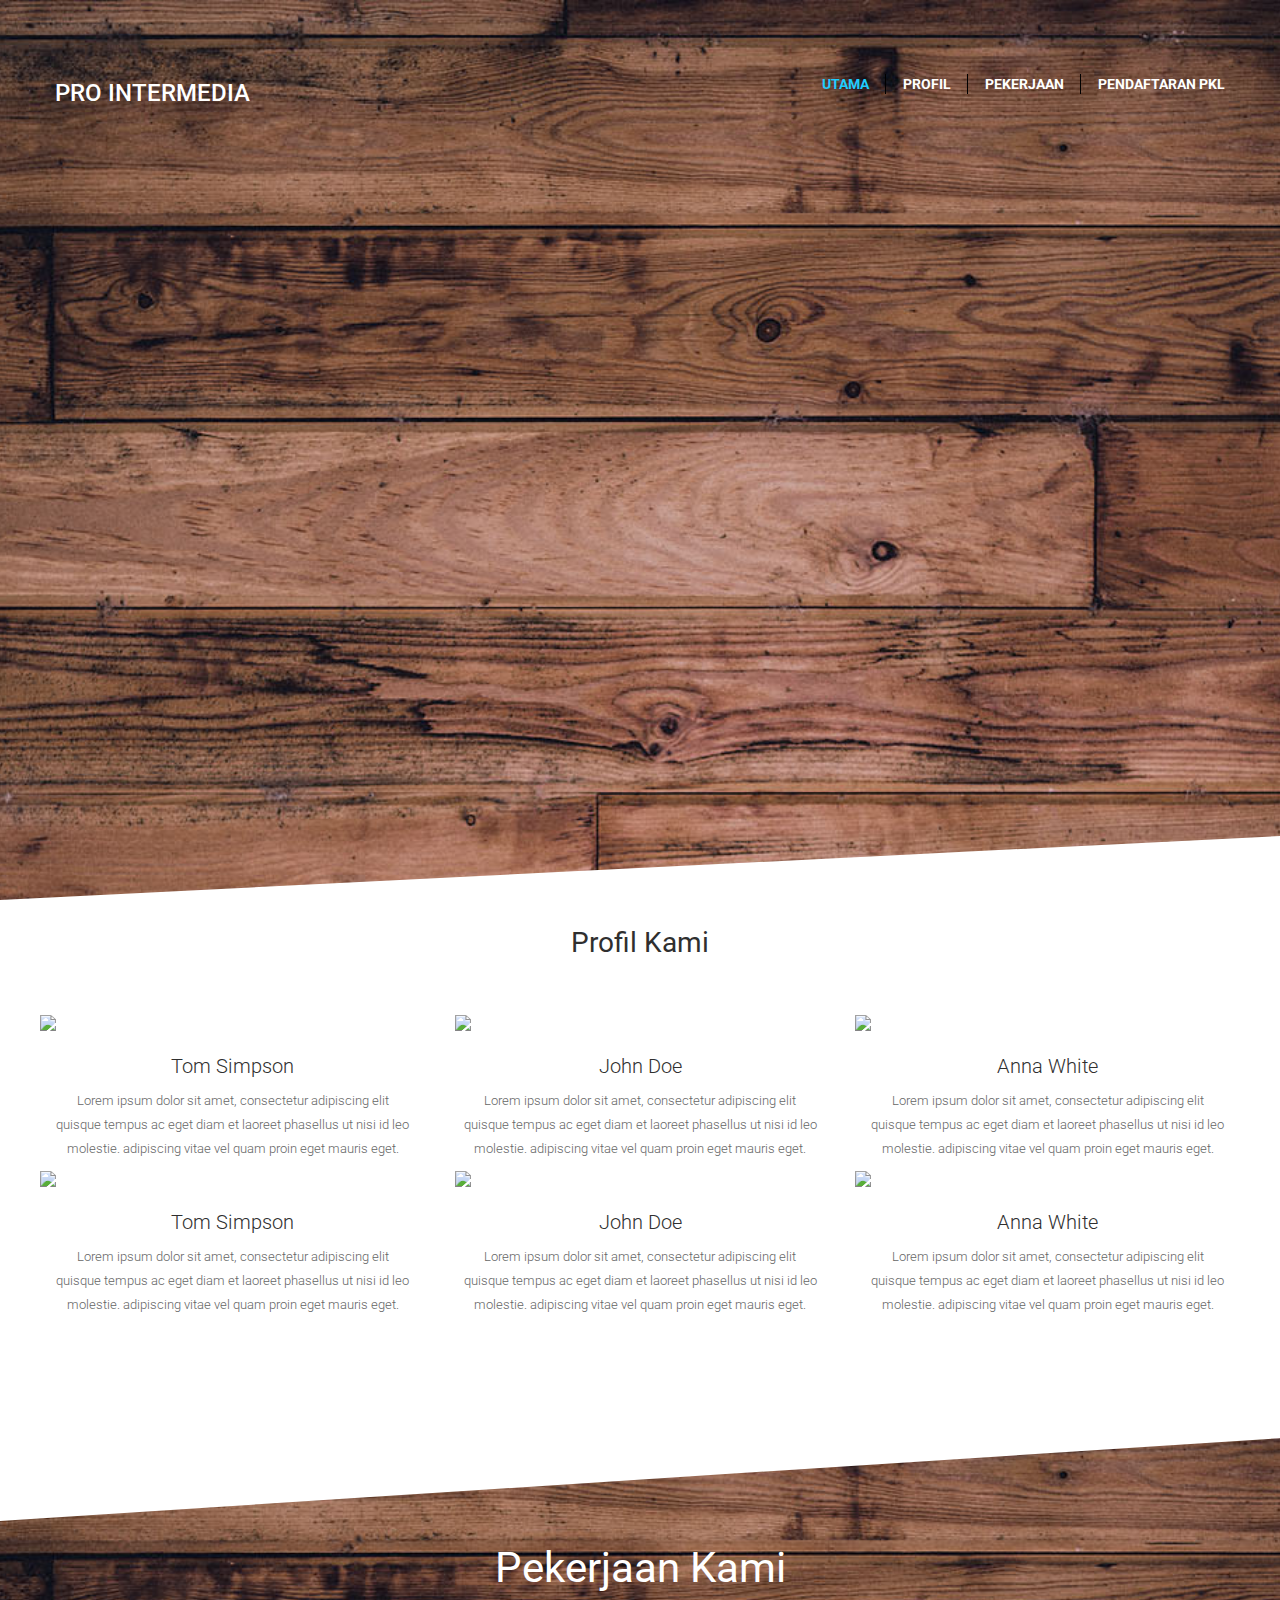
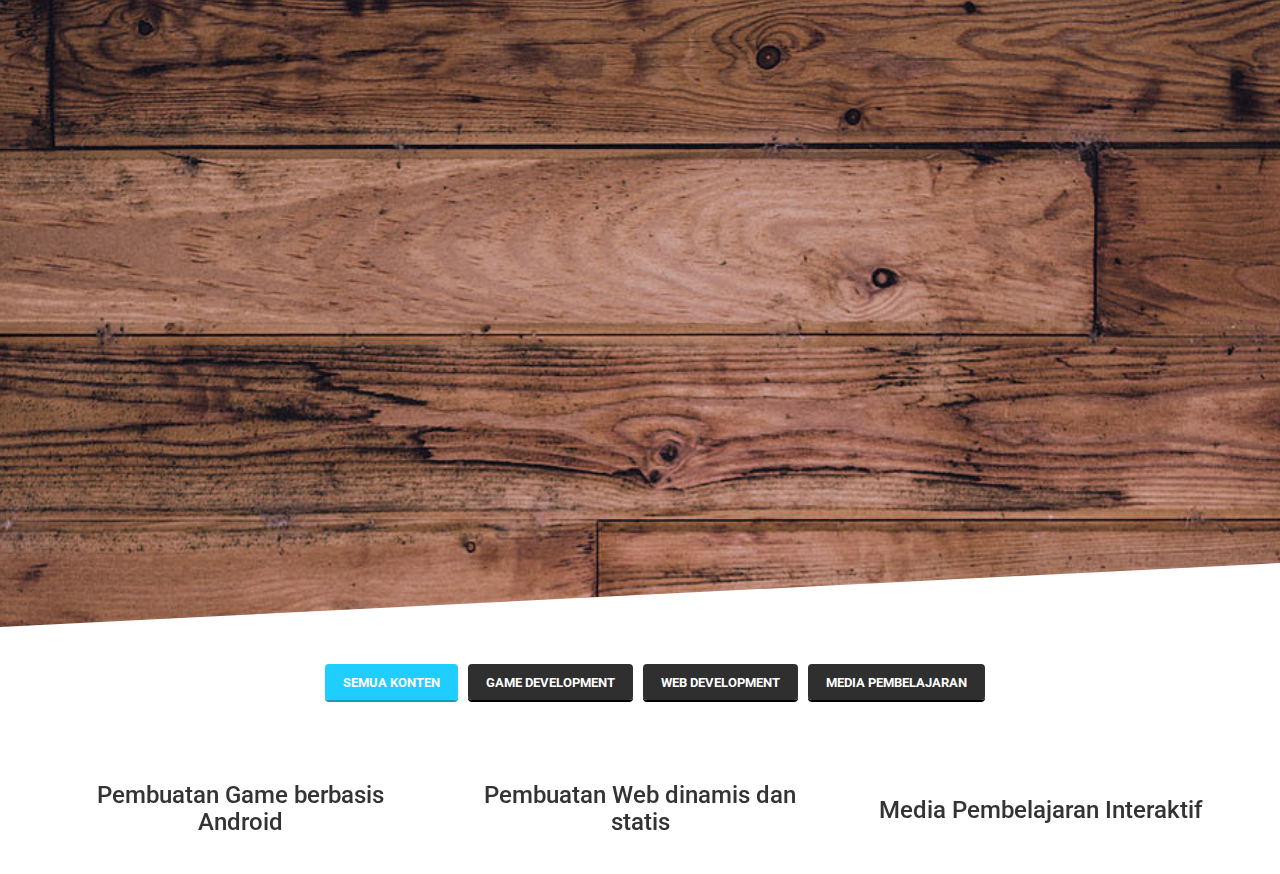
==== index.html @ 3a0e228e "versi1" ====
<html lang="en">
  <head>
		<title>Intermedia</title>
		<meta charset="utf-8" />
		
		<link rel="stylesheet" type="text/css" href="user-layout/css/bootstrap.css">
		<link rel="stylesheet" type="text/css" href="user-layout/css/font-awesome.css">
		<link rel='stylesheet' id='camera-css'  href='user-layout/css/camera.css' type='text/css' media='all'>

		<link rel="stylesheet" type="text/css" href="user-layout/css/slicknav.css">
		<link rel="stylesheet" href="user-layout/css/prettyPhoto.css" type="text/css" media="screen" title="prettyPhoto main stylesheet" charset="utf-8" />
		<link rel="stylesheet" type="text/css" href="user-layout/css/style.css">
		
		
		<script type="text/javascript" src="user-layout/js/jquery-1.8.3.min.js"></script>

		<link href='http://fonts.googleapis.com/css?family=Roboto:400,300,700|Open+Sans:700' rel='stylesheet' type='text/css'>
		<script type="text/javascript" src="user-layout/js/jquery.mobile.customized.min.js"></script>
		<script type="text/javascript" src="user-layout/js/jquery.easing.1.3.js"></script> 
		<script type="text/javascript" src="user-layout/js/camera.min.js"></script>
		<script type="text/javascript" src="user-layout/js/myscript.js"></script>
		<script src="user-layout/js/sorting.js" type="text/javascript"></script>
		<script src="user-layout/js/jquery.isotope.js" type="text/javascript"></script>
		<!--script type="text/javascript" src="js/jquery.nav.js"></script-->
		
	</head>
	<body>
    
    <!--home start-->
    
    <div id="home">
    	<div class="headerLine">
	<div id="menuF" class="default">
		<div class="container">
			<div class="row">
				<div class="logo col-md-4">
					<div>
						<h3>Pro Intermedia</h3>
					</div>
				</div>
				<div class="col-md-8">
					<div class="navmenu"style="text-align: center;">
						<ul id="menu">
							<li class="active" ><a href="#home">Utama</a></li>
							<li><a href="#profil">Profil</a></li>
							<li><a href="#work">Pekerjaan</a></li>
                            <li class="last"><a href="#home">Pendaftaran PKL</a></li>
							<!--li><a href="#features">Features</a></li-->
						</ul>
					</div>
				</div>
			</div>
		</div>
	</div>
	</div>
        
    <div id="profil">    
    <div class="container">
			<div class="row">
				<div class="col-md-12 wwa">
					<span name="about" ></span>
					<h3>Profil Kami</h3>
				</div>
			</div>
		</div>
		<div class="container">
			<div class="row team">
				<div class="col-md-4 b1">
						<img class="img-responsive" src="images/picTeam/picT1.png">
						<h4>Tom Simpson</h4>						
						<p>Lorem ipsum dolor sit amet, consectetur adipiscing elit <br/>quisque tempus ac eget diam et laoreet phasellus ut nisi id leo molestie. adipiscing vitae vel quam proin eget mauris eget.</p>
				</div>
			
			
				<div class="col-md-4">
						<img class="img-responsive" src="images/picTeam/picT2.png">
						<h4>John Doe</h4>						
						<p>Lorem ipsum dolor sit amet, consectetur adipiscing elit<br/> quisque tempus ac eget diam et laoreet phasellus ut nisi id leo molestie. adipiscing vitae vel quam proin eget mauris eget.</p>
				</div>
		
			
				<div class="col-md-4 b3">
						<img class="img-responsive" src="images/picTeam/picT3.png">
						<h4>Anna White</h4>
						<p>Lorem ipsum dolor sit amet, consectetur adipiscing elit<br/> quisque tempus ac eget diam et laoreet phasellus ut nisi id leo molestie. adipiscing vitae vel quam proin eget mauris eget.</p>
				</div><div class="col-md-4 b1">
						<img class="img-responsive" src="images/picTeam/picT1.png">
						<h4>Tom Simpson</h4>						
						<p>Lorem ipsum dolor sit amet, consectetur adipiscing elit <br/>quisque tempus ac eget diam et laoreet phasellus ut nisi id leo molestie. adipiscing vitae vel quam proin eget mauris eget.</p>
				</div>
			
			
				<div class="col-md-4">
						<img class="img-responsive" src="images/picTeam/picT2.png">
						<h4>John Doe</h4>						
						<p>Lorem ipsum dolor sit amet, consectetur adipiscing elit<br/> quisque tempus ac eget diam et laoreet phasellus ut nisi id leo molestie. adipiscing vitae vel quam proin eget mauris eget.</p>
				</div>
		
			
				<div class="col-md-4 b3">
						<img class="img-responsive" src="images/picTeam/picT3.png">
						<h4>Anna White</h4>
						<p>Lorem ipsum dolor sit amet, consectetur adipiscing elit<br/> quisque tempus ac eget diam et laoreet phasellus ut nisi id leo molestie. adipiscing vitae vel quam proin eget mauris eget.</p>
				</div>
			</div>
		</div>   
        </div>
        
    <!--project start-->    
    <div id="work">    	
		<div class="line3">
			<div class="container">
				<div id="project1" ></div>
				<div class="row Ama">
					<div class="col-md-12">
					<span name="projects" id="projectss"></span>
					<h3>Pekerjaan Kami</h3>
					</div>
				</div>
			</div>
		</div>          
    
    
       <div class="container">
		
		<div class="row">
			<!-- filter_block -->
				<div id="options" class="col-md-12" style="text-align: center;">	
					<ul id="filter" class="option-set" data-option-key="filter">
						<li><a class="selected" href="#filter" data-option-value="*" class="current">Semua Konten</a></li>
						<li><a href="#filter" data-option-value=".game">Game Development</a></li>
						<li><a href="#filter" data-option-value=".web">Web Development</a></li>
						<li><a href="#filter" data-option-value=".media">Media Pembelajaran</a></li>
					</ul>
				</div><!-- //filter_block -->
			<div class="portfolio_block columns3   pretty" data-animated="fadeIn">	
                
                <!--game development-->
					<div class="element col-sm-4   gall game">
						<div class="view project_descr ">
							<h3>Pembuatan Game berbasis Android</h3>
							<ul>
								<li></li>
								<li></li>
							</ul>
						</div>
					</div>
                
                <!--web development-->
					<div class="element col-sm-4   gall web">
						<div class="view project_descr ">
							<h3>Pembuatan Web dinamis dan statis</h3>
							<ul>
								<li></li>
								<li></li>
							</ul>
						</div>
					</div>
                
                <!--media-->
					<div class="element col-sm-4   gall media">
						<div class="view project_descr ">
							<h3>Media Pembelajaran Interaktif</h3>
							<ul>
								<li></li>
								<li></li>
							</ul>
						</div>
					</div>
			</div>
		</div>
		</div>
    </div>    
    
    <!--news start-->
    
   
		
		
	<script src="user-layout/js/jquery.prettyPhoto.js" type="text/javascript" charset="utf-8"></script>
	<script src="user-layout/js/bootstrap.min.js"></script>
	<script src="user-layout/js/jquery.slicknav.js"></script>
	<script>
	</body>
	
</html>
---- user-layout/css/camera.css ----
/**************************
*
*	GENERAL
*
**************************/
.camera_wrap a, .camera_wrap img, 
.camera_wrap ol, .camera_wrap ul, .camera_wrap li,
.camera_wrap table, .camera_wrap tbody, .camera_wrap tfoot, .camera_wrap thead, .camera_wrap tr, .camera_wrap th, .camera_wrap td
.camera_thumbs_wrap a, .camera_thumbs_wrap img, 
.camera_thumbs_wrap ol, .camera_thumbs_wrap ul, .camera_thumbs_wrap li,
.camera_thumbs_wrap table, .camera_thumbs_wrap tbody, .camera_thumbs_wrap tfoot, .camera_thumbs_wrap thead, .camera_thumbs_wrap tr, .camera_thumbs_wrap th, .camera_thumbs_wrap td {
	background: none;
	border: 0;
	font: inherit;
	font-size: 100%;
	margin: 0;
	padding: 0;
	vertical-align: baseline;
	list-style: none
}
.camera_wrap {
	display: none;
	float: left;
	position: relative;
	z-index: 0;
}
.camera_wrap img {
	max-width: none!important;
}
.camera_fakehover {
	height: 100%;
	min-height: 60px;
	position: relative;
	width: 100%;
	z-index: 1;
}
.camera_wrap {
	width: 100%;
}
.camera_src {
	display: none;
}
.cameraCont, .cameraContents {
	height: 100%;
	position: relative;
	width: 100%;
	z-index: 1;
}
.cameraSlide {
	bottom: 0;
	left: 0;
	position: absolute;
	right: 0;
	top: 0;
	width: 100%;
}
.cameraContent {
	bottom: 0;
	display: none;
	left: 0;
	position: absolute;
	right: 0;
	top: 0;
	width: 100%;
}
.camera_target {
	display:none;
	bottom: 0;
		/*height: 100%;    */      /*gallery*/
		/*position: absolute; */   /*gallery*/
	left: 0;
	overflow: hidden;
	right: 0;
	text-align: left;
	top: 0;
	width: 100%;
	z-index: 0;
}
.camera_overlayer {
	bottom: 0;
	height: 100%;
	left: 0;
	overflow: hidden;
	position: absolute;
	right: 0;
	top: 0;
	width: 100%;
	z-index: 0;
}
.camera_target_content {
	bottom: 0;
	left: 0;
	overflow: hidden;
	position: absolute;
	right: 0;
	top: 0;
	z-index: 2;
}
.camera_target_content .camera_link {
    background: url(../images/blank.gif);
	display: block;
	height: 100%;
	text-decoration: none;
}
.camera_loader {
    background: #fff url(../images/camera-loader.gif) no-repeat center;
	background: rgba(255, 255, 255, 0.9) url(../images/camera-loader.gif) no-repeat center;
	border: 1px solid #ffffff;
	-webkit-border-radius: 18px;
	-moz-border-radius: 18px;
	border-radius: 18px;
	height: 36px;
	left: 50%;
	overflow: hidden;
	position: absolute;
	//margin: -18px 0 0 -18px;
	top: 30%;
	width: 36px;
	z-index: 3;
}
.camera_bar {
	bottom: 0;
	left: 0;
	overflow: hidden;
	position: absolute;
	right: 0;
	top: 0;
	z-index: 3;
}
.camera_thumbs_wrap.camera_left .camera_bar, .camera_thumbs_wrap.camera_right .camera_bar {
	height: 100%;
	position: absolute;
	width: auto;
}
.camera_thumbs_wrap.camera_bottom .camera_bar, .camera_thumbs_wrap.camera_top .camera_bar {
	height: auto;
	position: absolute;
	width: 100%;
}
.camera_nav_cont {
	height: 65px;
	overflow: hidden;
	position: absolute;
	right: 9px;
	top: 15px;
	width: 120px;
	z-index: 4;
}
.camera_caption {
	left: -20px;
	top: 320px;
	display: block;
	position: absolute;
	//width: 100%;
}
.camera_caption > div {
	padding: 10px 20px;
}
.camerarelative {
	overflow: hidden;
	position: relative;
}
.imgFake {
	cursor: pointer;
}
.camera_prevThumbs {
	bottom: 4px;
	cursor: pointer;
	left: 0;
	position: absolute;
	top: 4px;
	visibility: hidden;
	width: 30px;
	z-index: 10;
}
.camera_prevThumbs div {
	background: url(../images/camera_skins.png) no-repeat -160px 0;
	display: block;
	height: 40px;
	margin-top: -20px;
	position: absolute;
	top: 50%;
	width: 30px;
}
.camera_nextThumbs {
	bottom: 4px;
	cursor: pointer;
	position: absolute;
	right: 0;
	top: 4px;
	visibility: hidden;
	width: 30px;
	z-index: 10;
}
.camera_nextThumbs div {
	background: url(../images/camera_skins.png) no-repeat -190px 0;
	display: block;
	height: 40px;
	margin-top: -20px;
	position: absolute;
	top: 50%;
	width: 30px;
}
.camera_command_wrap .hideNav {
	display: none;
}
.camera_command_wrap {
	left: 0;
	position: relative;
	right:0;
	z-index: 4;
}
.camera_wrap .camera_pag .camera_pag_ul {
	list-style: none;
	margin: 0;
	padding: 0;
	text-align: left;
}
.camera_wrap .camera_pag .camera_pag_ul li {
	-webkit-border-radius: 8px;
	-moz-border-radius: 8px;
	border-radius: 8px;
	cursor: pointer;
	display: inline-block;
	height: 10px !important;
	margin: 30px 5px;
	position: relative;
	text-align: left;
	text-indent: -9999px;
	width: 10px !important;
}
.camera_commands_emboss .camera_pag .camera_pag_ul li {
	-moz-box-shadow:
		0px 1px 0px rgba(255,255,255,1),
		inset 0px 1px 1px rgba(0,0,0,0.2);
	-webkit-box-shadow:
		0px 1px 0px rgba(255,255,255,1),
		inset 0px 1px 1px rgba(0,0,0,0.2);
	box-shadow:
		0px 1px 0px rgba(255,255,255,1),
		inset 0px 1px 1px rgba(0,0,0,0.2);
}
.camera_wrap .camera_pag .camera_pag_ul li > span {
	-webkit-border-radius: 5px;
	-moz-border-radius: 5px;
	border-radius: 5px;
	height: 10px;
	left: 0px;
	overflow: hidden;
	position: absolute;
	top: 0px;
	width: 10px;
}
/*.camera_commands_emboss .camera_pag .camera_pag_ul li:hover > span {
	-moz-box-shadow:
		0px 1px 0px rgba(255,255,255,1),
		//inset 0px 1px 1px rgba(0,0,0,0.2);
	-webkit-box-shadow:
		0px 1px 0px rgba(255,255,255,1),
		//inset 0px 1px 1px rgba(0,0,0,0.2);
	box-shadow:
		0px 1px 0px rgba(255,255,255,1),
		//inset 0px 1px 1px rgba(0,0,0,0.2);
}*/
.camera_wrap .camera_pag .camera_pag_ul li.cameracurrent > span {
	-moz-box-shadow: 0;
	-webkit-box-shadow: 0;
	box-shadow: 0;
}
.camera_pag_ul li img {
	display: none;
	position: absolute;
}
.camera_pag_ul .thumb_arrow {
    border-left: 4px solid transparent;
    border-right: 4px solid transparent;
    border-top: 4px solid;
	top: 0;
	left: 50%;
	//margin-left: -4px;
	position: absolute;
}
.camera_prev, .camera_next, .camera_commands {
	cursor: pointer;
	height: 40px;
	margin-top: -20px;
	position: absolute;
	top: 50%;
	width: 40px;
	z-index: 2;
}
.camera_prev {
	left: 0;
}
.camera_prev > span {
	background: url(../images/camera_skins.png) no-repeat 0 0;
	display: block;
	height: 40px;
	width: 40px;
}
.camera_next {
	right: 0;
}
.camera_next > span {
	background: url(../images/camera_skins.png) no-repeat -40px 0;
	display: block;
	height: 40px;
	width: 40px;
}
.camera_commands {
	right: 41px;
}
.camera_commands > .camera_play {
	background: url(../images/camera_skins.png) no-repeat -80px 0;
	height: 40px;
	width: 40px;
}
.camera_commands > .camera_stop {
	background: url(../images/camera_skins.png) no-repeat -120px 0;
	display: block;
	height: 40px;
	width: 40px;
}
.camera_wrap .camera_pag .camera_pag_ul li {
	-webkit-border-radius: 8px;
	-moz-border-radius: 8px;
	border-radius: 8px;
	cursor: pointer;
	display: inline-block;
	height: 16px;
	margin: 30px 5px;
	position: relative;
	text-indent: -9999px;
	width: 16px;
}
.camera_thumbs_cont {
	-webkit-border-bottom-right-radius: 4px;
	-webkit-border-bottom-left-radius: 4px;
	-moz-border-radius-bottomright: 4px;
	-moz-border-radius-bottomleft: 4px;
	border-bottom-right-radius: 4px;
	border-bottom-left-radius: 4px;
	overflow: hidden;
	position: relative;
	width: 100%;
}
.camera_commands_emboss .camera_thumbs_cont {
	-moz-box-shadow:
		0px 1px 0px rgba(255,255,255,1),
		inset 0px 1px 1px rgba(0,0,0,0.2);
	-webkit-box-shadow:
		0px 1px 0px rgba(255,255,255,1),
		inset 0px 1px 1px rgba(0,0,0,0.2);
	box-shadow:
		0px 1px 0px rgba(255,255,255,1),
		inset 0px 1px 1px rgba(0,0,0,0.2);
}
.camera_thumbs_cont > div {
	float: left;
	width: 100%;
}
.camera_thumbs_cont ul {
	overflow: hidden;
	padding: 3px 4px 8px;
	position: relative;
	text-align: center;
}
.camera_thumbs_cont ul li {
	display: inline;
	padding: 0 4px;
}
.camera_thumbs_cont ul li > img {
	border: 1px solid;
	cursor: pointer;
	margin-top: 5px;
	vertical-align:bottom;
}
.camera_clear {
	display: block;
	clear: both;
}
.showIt {
	display: none;
}
.camera_clear {
	clear: both;
	display: block;
	height: 1px;
	margin: -1px 0 25px;
	position: relative;
}
/**************************
*
*	COLORS & SKINS
*
**************************/
.pattern_1 .camera_overlayer {
	background: url(../images/patterns/overlay1.png) repeat;
}
.pattern_2 .camera_overlayer {
	background: url(../images/patterns/overlay2.png) repeat;
}
.pattern_3 .camera_overlayer {
	background: url(../images/patterns/overlay3.png) repeat;
}
.pattern_4 .camera_overlayer {
	background: url(../images/patterns/overlay4.png) repeat;
}
.pattern_5 .camera_overlayer {
	background: url(../images/patterns/overlay5.png) repeat;
}
.pattern_6 .camera_overlayer {
	background: url(../images/patterns/overlay6.png) repeat;
}
.pattern_7 .camera_overlayer {
	background: url(../images/patterns/overlay7.png) repeat;
}
.pattern_8 .camera_overlayer {
	background: url(../images/patterns/overlay8.png) repeat;
}
.pattern_9 .camera_overlayer {
	background: url(../images/patterns/overlay9.png) repeat;
}
.pattern_10 .camera_overlayer {
	background: url(../images/patterns/overlay10.png) repeat;
}
.camera_caption {
	color: #fff;
}
.camera_caption > div {
	margin-top: -250px;
	//background: #000;
	//background: rgba(0, 0, 0, 0.8);
}
.camera_wrap .camera_pag .camera_pag_ul li {
	background: #796c69;
}
.camera_wrap .camera_pag .camera_pag_ul li:hover > span {
	background: #796c69;
}
.camera_wrap .camera_pag .camera_pag_ul li.cameracurrent > span {
	background: #fff;
}
.camera_pag_ul li img {
	border: 4px solid #e6e6e6;
	-moz-box-shadow: 0px 3px 6px rgba(0,0,0,.5);
	-webkit-box-shadow: 0px 3px 6px rgba(0,0,0,.5);
	box-shadow: 0px 3px 6px rgba(0,0,0,.5);
}
.camera_pag_ul .thumb_arrow {
    border-top-color: #e6e6e6;
}
.camera_pag{
	margin-top: -149px;
}	
.camera_prevThumbs, .camera_nextThumbs, .camera_prev, .camera_next, .camera_commands, .camera_thumbs_cont {
	//background: #d8d8d8;
	//background: rgba(216, 216, 216, 0.85);
}
.camera_wrap .camera_pag .camera_pag_ul li {
	background: #b7b7b7;
}
.camera_thumbs_cont ul li > img {
	border-color: 1px solid #000;
}
/*AMBER SKIN*/
.camera_amber_skin .camera_prevThumbs div {
	background-position: -160px -160px;
}
.camera_amber_skin .camera_nextThumbs div {
	background-position: -190px -160px;
}
.camera_amber_skin .camera_prev > span {
	background-position: 0 -160px;
}
.camera_amber_skin .camera_next > span {
	background-position: -40px -160px;
}
.camera_amber_skin .camera_commands > .camera_play {
	background-position: -80px -160px;
}
.camera_amber_skin .camera_commands > .camera_stop {
	background-position: -120px -160px;
}
/*ASH SKIN*/
.camera_ash_skin .camera_prevThumbs div {
	background-position: -160px -200px;
}
.camera_ash_skin .camera_nextThumbs div {
	background-position: -190px -200px;
}
.camera_ash_skin .camera_prev > span {
	background-position: 0 -200px;
}
.camera_ash_skin .camera_next > span {
	background-position: -40px -200px;
}
.camera_ash_skin .camera_commands > .camera_play {
	background-position: -80px -200px;
}
.camera_ash_skin .camera_commands > .camera_stop {
	background-position: -120px -200px;
}
/*AZURE SKIN*/
.camera_azure_skin .camera_prevThumbs div {
	background-position: -160px -240px;
}
.camera_azure_skin .camera_nextThumbs div {
	background-position: -190px -240px;
}
.camera_azure_skin .camera_prev > span {
	background-position: 0 -240px;
}
.camera_azure_skin .camera_next > span {
	background-position: -40px -240px;
}
.camera_azure_skin .camera_commands > .camera_play {
	background-position: -80px -240px;
}
.camera_azure_skin .camera_commands > .camera_stop {
	background-position: -120px -240px;
}
/*BEIGE SKIN*/
.camera_beige_skin .camera_prevThumbs div {
	background-position: -160px -120px;
}
.camera_beige_skin .camera_nextThumbs div {
	background-position: -190px -120px;
}
.camera_beige_skin .camera_prev > span {
	background-position: 0 -120px;
}
.camera_beige_skin .camera_next > span {
	background-position: -40px -120px;
}
.camera_beige_skin .camera_commands > .camera_play {
	background-position: -80px -120px;
}
.camera_beige_skin .camera_commands > .camera_stop {
	background-position: -120px -120px;
}
/*BLACK SKIN*/
.camera_black_skin .camera_prevThumbs div {
	background-position: -160px -40px;
}
.camera_black_skin .camera_nextThumbs div {
	background-position: -190px -40px;
}
.camera_black_skin .camera_prev > span {
	background-position: 0 -40px;
}
.camera_black_skin .camera_next > span {
	background-position: -40px -40px;
}
.camera_black_skin .camera_commands > .camera_play {
	background-position: -80px -40px;
}
.camera_black_skin .camera_commands > .camera_stop {
	background-position: -120px -40px;
}
/*BLUE SKIN*/
.camera_blue_skin .camera_prevThumbs div {
	background-position: -160px -280px;
}
.camera_blue_skin .camera_nextThumbs div {
	background-position: -190px -280px;
}
.camera_blue_skin .camera_prev > span {
	background-position: 0 -280px;
}
.camera_blue_skin .camera_next > span {
	background-position: -40px -280px;
}
.camera_blue_skin .camera_commands > .camera_play {
	background-position: -80px -280px;
}
.camera_blue_skin .camera_commands > .camera_stop {
	background-position: -120px -280px;
}
/*BROWN SKIN*/
.camera_brown_skin .camera_prevThumbs div {
	background-position: -160px -320px;
}
.camera_brown_skin .camera_nextThumbs div {
	background-position: -190px -320px;
}
.camera_brown_skin .camera_prev > span {
	background-position: 0 -320px;
}
.camera_brown_skin .camera_next > span {
	background-position: -40px -320px;
}
.camera_brown_skin .camera_commands > .camera_play {
	background-position: -80px -320px;
}
.camera_brown_skin .camera_commands > .camera_stop {
	background-position: -120px -320px;
}
/*BURGUNDY SKIN*/
.camera_burgundy_skin .camera_prevThumbs div {
	background-position: -160px -360px;
}
.camera_burgundy_skin .camera_nextThumbs div {
	background-position: -190px -360px;
}
.camera_burgundy_skin .camera_prev > span {
	background-position: 0 -360px;
}
.camera_burgundy_skin .camera_next > span {
	background-position: -40px -360px;
}
.camera_burgundy_skin .camera_commands > .camera_play {
	background-position: -80px -360px;
}
.camera_burgundy_skin .camera_commands > .camera_stop {
	background-position: -120px -360px;
}
/*CHARCOAL SKIN*/
.camera_charcoal_skin .camera_prevThumbs div {
	background-position: -160px -400px;
}
.camera_charcoal_skin .camera_nextThumbs div {
	background-position: -190px -400px;
}
.camera_charcoal_skin .camera_prev > span {
	background-position: 0 -400px;
}
.camera_charcoal_skin .camera_next > span {
	background-position: -40px -400px;
}
.camera_charcoal_skin .camera_commands > .camera_play {
	background-position: -80px -400px;
}
.camera_charcoal_skin .camera_commands > .camera_stop {
	background-position: -120px -400px;
}
/*CHOCOLATE SKIN*/
.camera_chocolate_skin .camera_prevThumbs div {
	background-position: -160px -440px;
}
.camera_chocolate_skin .camera_nextThumbs div {
	background-position: -190px -440px;
}
.camera_chocolate_skin .camera_prev > span {
	background-position: 0 -440px;
}
.camera_chocolate_skin .camera_next > span {
	background-position: -40px -440px;
}
.camera_chocolate_skin .camera_commands > .camera_play {
	background-position: -80px -440px;
}
.camera_chocolate_skin .camera_commands > .camera_stop {
	background-position: -120px -440px	;
}
/*COFFEE SKIN*/
.camera_coffee_skin .camera_prevThumbs div {
	background-position: -160px -480px;
}
.camera_coffee_skin .camera_nextThumbs div {
	background-position: -190px -480px;
}
.camera_coffee_skin .camera_prev > span {
	background-position: 0 -480px;
}
.camera_coffee_skin .camera_next > span {
	background-position: -40px -480px;
}
.camera_coffee_skin .camera_commands > .camera_play {
	background-position: -80px -480px;
}
.camera_coffee_skin .camera_commands > .camera_stop {
	background-position: -120px -480px	;
}
/*CYAN SKIN*/
.camera_cyan_skin .camera_prevThumbs div {
	background-position: -160px -520px;
}
.camera_cyan_skin .camera_nextThumbs div {
	background-position: -190px -520px;
}
.camera_cyan_skin .camera_prev > span {
	background-position: 0 -520px;
}
.camera_cyan_skin .camera_next > span {
	background-position: -40px -520px;
}
.camera_cyan_skin .camera_commands > .camera_play {
	background-position: -80px -520px;
}
.camera_cyan_skin .camera_commands > .camera_stop {
	background-position: -120px -520px	;
}
/*FUCHSIA SKIN*/
.camera_fuchsia_skin .camera_prevThumbs div {
	background-position: -160px -560px;
}
.camera_fuchsia_skin .camera_nextThumbs div {
	background-position: -190px -560px;
}
.camera_fuchsia_skin .camera_prev > span {
	background-position: 0 -560px;
}
.camera_fuchsia_skin .camera_next > span {
	background-position: -40px -560px;
}
.camera_fuchsia_skin .camera_commands > .camera_play {
	background-position: -80px -560px;
}
.camera_fuchsia_skin .camera_commands > .camera_stop {
	background-position: -120px -560px	;
}
/*GOLD SKIN*/
.camera_gold_skin .camera_prevThumbs div {
	background-position: -160px -600px;
}
.camera_gold_skin .camera_nextThumbs div {
	background-position: -190px -600px;
}
.camera_gold_skin .camera_prev > span {
	background-position: 0 -600px;
}
.camera_gold_skin .camera_next > span {
	background-position: -40px -600px;
}
.camera_gold_skin .camera_commands > .camera_play {
	background-position: -80px -600px;
}
.camera_gold_skin .camera_commands > .camera_stop {
	background-position: -120px -600px	;
}
/*GREEN SKIN*/
.camera_green_skin .camera_prevThumbs div {
	background-position: -160px -640px;
}
.camera_green_skin .camera_nextThumbs div {
	background-position: -190px -640px;
}
.camera_green_skin .camera_prev > span {
	background-position: 0 -640px;
}
.camera_green_skin .camera_next > span {
	background-position: -40px -640px;
}
.camera_green_skin .camera_commands > .camera_play {
	background-position: -80px -640px;
}
.camera_green_skin .camera_commands > .camera_stop {
	background-position: -120px -640px	;
}
/*GREY SKIN*/
.camera_grey_skin .camera_prevThumbs div {
	background-position: -160px -680px;
}
.camera_grey_skin .camera_nextThumbs div {
	background-position: -190px -680px;
}
.camera_grey_skin .camera_prev > span {
	background-position: 0 -680px;
}
.camera_grey_skin .camera_next > span {
	background-position: -40px -680px;
}
.camera_grey_skin .camera_commands > .camera_play {
	background-position: -80px -680px;
}
.camera_grey_skin .camera_commands > .camera_stop {
	background-position: -120px -680px	;
}
/*INDIGO SKIN*/
.camera_indigo_skin .camera_prevThumbs div {
	background-position: -160px -720px;
}
.camera_indigo_skin .camera_nextThumbs div {
	background-position: -190px -720px;
}
.camera_indigo_skin .camera_prev > span {
	background-position: 0 -720px;
}
.camera_indigo_skin .camera_next > span {
	background-position: -40px -720px;
}
.camera_indigo_skin .camera_commands > .camera_play {
	background-position: -80px -720px;
}
.camera_indigo_skin .camera_commands > .camera_stop {
	background-position: -120px -720px	;
}
/*KHAKI SKIN*/
.camera_khaki_skin .camera_prevThumbs div {
	background-position: -160px -760px;
}
.camera_khaki_skin .camera_nextThumbs div {
	background-position: -190px -760px;
}
.camera_khaki_skin .camera_prev > span {
	background-position: 0 -760px;
}
.camera_khaki_skin .camera_next > span {
	background-position: -40px -760px;
}
.camera_khaki_skin .camera_commands > .camera_play {
	background-position: -80px -760px;
}
.camera_khaki_skin .camera_commands > .camera_stop {
	background-position: -120px -760px	;
}
/*LIME SKIN*/
.camera_lime_skin .camera_prevThumbs div {
	background-position: -160px -800px;
}
.camera_lime_skin .camera_nextThumbs div {
	background-position: -190px -800px;
}
.camera_lime_skin .camera_prev > span {
	background-position: 0 -800px;
}
.camera_lime_skin .camera_next > span {
	background-position: -40px -800px;
}
.camera_lime_skin .camera_commands > .camera_play {
	background-position: -80px -800px;
}
.camera_lime_skin .camera_commands > .camera_stop {
	background-position: -120px -800px	;
}
/*MAGENTA SKIN*/
.camera_magenta_skin .camera_prevThumbs div {
	background-position: -160px -840px;
}
.camera_magenta_skin .camera_nextThumbs div {
	background-position: -190px -840px;
}
.camera_magenta_skin .camera_prev > span {
	background-position: 0 -840px;
}
.camera_magenta_skin .camera_next > span {
	background-position: -40px -840px;
}
.camera_magenta_skin .camera_commands > .camera_play {
	background-position: -80px -840px;
}
.camera_magenta_skin .camera_commands > .camera_stop {
	background-position: -120px -840px	;
}
/*MAROON SKIN*/
.camera_maroon_skin .camera_prevThumbs div {
	background-position: -160px -880px;
}
.camera_maroon_skin .camera_nextThumbs div {
	background-position: -190px -880px;
}
.camera_maroon_skin .camera_prev > span {
	background-position: 0 -880px;
}
.camera_maroon_skin .camera_next > span {
	background-position: -40px -880px;
}
.camera_maroon_skin .camera_commands > .camera_play {
	background-position: -80px -880px;
}
.camera_maroon_skin .camera_commands > .camera_stop {
	background-position: -120px -880px	;
}
/*ORANGE SKIN*/
.camera_orange_skin .camera_prevThumbs div {
	background-position: -160px -920px;
}
.camera_orange_skin .camera_nextThumbs div {
	background-position: -190px -920px;
}
.camera_orange_skin .camera_prev > span {
	background-position: 0 -920px;
}
.camera_orange_skin .camera_next > span {
	background-position: -40px -920px;
}
.camera_orange_skin .camera_commands > .camera_play {
	background-position: -80px -920px;
}
.camera_orange_skin .camera_commands > .camera_stop {
	background-position: -120px -920px	;
}
/*OLIVE SKIN*/
.camera_olive_skin .camera_prevThumbs div {
	background-position: -160px -1080px;
}
.camera_olive_skin .camera_nextThumbs div {
	background-position: -190px -1080px;
}
.camera_olive_skin .camera_prev > span {
	background-position: 0 -1080px;
}
.camera_olive_skin .camera_next > span {
	background-position: -40px -1080px;
}
.camera_olive_skin .camera_commands > .camera_play {
	background-position: -80px -1080px;
}
.camera_olive_skin .camera_commands > .camera_stop {
	background-position: -120px -1080px	;
}
/*PINK SKIN*/
.camera_pink_skin .camera_prevThumbs div {
	background-position: -160px -960px;
}
.camera_pink_skin .camera_nextThumbs div {
	background-position: -190px -960px;
}
.camera_pink_skin .camera_prev > span {
	background-position: 0 -960px;
}
.camera_pink_skin .camera_next > span {
	background-position: -40px -960px;
}
.camera_pink_skin .camera_commands > .camera_play {
	background-position: -80px -960px;
}
.camera_pink_skin .camera_commands > .camera_stop {
	background-position: -120px -960px	;
}
/*PISTACHIO SKIN*/
.camera_pistachio_skin .camera_prevThumbs div {
	background-position: -160px -1040px;
}
.camera_pistachio_skin .camera_nextThumbs div {
	background-position: -190px -1040px;
}
.camera_pistachio_skin .camera_prev > span {
	background-position: 0 -1040px;
}
.camera_pistachio_skin .camera_next > span {
	background-position: -40px -1040px;
}
.camera_pistachio_skin .camera_commands > .camera_play {
	background-position: -80px -1040px;
}
.camera_pistachio_skin .camera_commands > .camera_stop {
	background-position: -120px -1040px	;
}
/*PINK SKIN*/
.camera_pink_skin .camera_prevThumbs div {
	background-position: -160px -80px;
}
.camera_pink_skin .camera_nextThumbs div {
	background-position: -190px -80px;
}
.camera_pink_skin .camera_prev > span {
	background-position: 0 -80px;
}
.camera_pink_skin .camera_next > span {
	background-position: -40px -80px;
}
.camera_pink_skin .camera_commands > .camera_play {
	background-position: -80px -80px;
}
.camera_pink_skin .camera_commands > .camera_stop {
	background-position: -120px -80px;
}
/*RED SKIN*/
.camera_red_skin .camera_prevThumbs div {
	background-position: -160px -1000px;
}
.camera_red_skin .camera_nextThumbs div {
	background-position: -190px -1000px;
}
.camera_red_skin .camera_prev > span {
	background-position: 0 -1000px;
}
.camera_red_skin .camera_next > span {
	background-position: -40px -1000px;
}
.camera_red_skin .camera_commands > .camera_play {
	background-position: -80px -1000px;
}
.camera_red_skin .camera_commands > .camera_stop {
	background-position: -120px -1000px	;
}
/*TANGERINE SKIN*/
.camera_tangerine_skin .camera_prevThumbs div {
	background-position: -160px -1120px;
}
.camera_tangerine_skin .camera_nextThumbs div {
	background-position: -190px -1120px;
}
.camera_tangerine_skin .camera_prev > span {
	background-position: 0 -1120px;
}
.camera_tangerine_skin .camera_next > span {
	background-position: -40px -1120px;
}
.camera_tangerine_skin .camera_commands > .camera_play {
	background-position: -80px -1120px;
}
.camera_tangerine_skin .camera_commands > .camera_stop {
	background-position: -120px -1120px	;
}
/*TURQUOISE SKIN*/
.camera_turquoise_skin .camera_prevThumbs div {
	background-position: -160px -1160px;
}
.camera_turquoise_skin .camera_nextThumbs div {
	background-position: -190px -1160px;
}
.camera_turquoise_skin .camera_prev > span {
	background-position: 0 -1160px;
}
.camera_turquoise_skin .camera_next > span {
	background-position: -40px -1160px;
}
.camera_turquoise_skin .camera_commands > .camera_play {
	background-position: -80px -1160px;
}
.camera_turquoise_skin .camera_commands > .camera_stop {
	background-position: -120px -1160px	;
}
/*VIOLET SKIN*/
.camera_violet_skin .camera_prevThumbs div {
	background-position: -160px -1200px;
}
.camera_violet_skin .camera_nextThumbs div {
	background-position: -190px -1200px;
}
.camera_violet_skin .camera_prev > span {
	background-position: 0 -1200px;
}
.camera_violet_skin .camera_next > span {
	background-position: -40px -1200px;
}
.camera_violet_skin .camera_commands > .camera_play {
	background-position: -80px -1200px;
}
.camera_violet_skin .camera_commands > .camera_stop {
	background-position: -120px -1200px	;
}
/*WHITE SKIN*/
.camera_white_skin .camera_prevThumbs div {
	background-position: -160px -80px;
}
.camera_white_skin .camera_nextThumbs div {
	background-position: -190px -80px;
}
.camera_white_skin .camera_prev > span {
	background-position: 0 -80px;
}
.camera_white_skin .camera_next > span {
	background-position: -40px -80px;
}
.camera_white_skin .camera_commands > .camera_play {
	background-position: -80px -80px;
}
.camera_white_skin .camera_commands > .camera_stop {
	background-position: -120px -80px;
}
/*YELLOW SKIN*/
.camera_yellow_skin .camera_prevThumbs div {
	background-position: -160px -1240px;
}
.camera_yellow_skin .camera_nextThumbs div {
	background-position: -190px -1240px;
}
.camera_yellow_skin .camera_prev > span {
	background-position: 0 -1240px;
}
.camera_yellow_skin .camera_next > span {
	background-position: -40px -1240px;
}
.camera_yellow_skin .camera_commands > .camera_play {
	background-position: -80px -1240px;
}
.camera_yellow_skin .camera_commands > .camera_stop {
	background-position: -120px -1240px	;
}
---- user-layout/css/prettyPhoto.css ----
div.pp_default .pp_top,div.pp_default .pp_top .pp_middle,div.pp_default .pp_top .pp_left,div.pp_default .pp_top .pp_right,div.pp_default .pp_bottom,div.pp_default .pp_bottom .pp_left,div.pp_default .pp_bottom .pp_middle,div.pp_default .pp_bottom .pp_right{height:13px}
div.pp_default .pp_top .pp_left{background:url(../images/prettyPhoto/default/sprite.png) -78px -93px no-repeat}
div.pp_default .pp_top .pp_middle{background:url(../images/prettyPhoto/default/sprite_x.png) top left repeat-x}
div.pp_default .pp_top .pp_right{background:url(../images/prettyPhoto/default/sprite.png) -112px -93px no-repeat}
div.pp_default .pp_content .ppt{color:#f8f8f8}
div.pp_default .pp_content_container .pp_left{background:url(../images/prettyPhoto/default/sprite_y.png) -7px 0 repeat-y;padding-left:13px}
div.pp_default .pp_content_container .pp_right{background:url(../images/prettyPhoto/default/sprite_y.png) top right repeat-y;padding-right:13px}
div.pp_default .pp_next:hover{background:url(../images/prettyPhoto/default/sprite_next.png) center right no-repeat;cursor:pointer}
div.pp_default .pp_previous:hover{background:url(../images/prettyPhoto/default/sprite_prev.png) center left no-repeat;cursor:pointer}
div.pp_default .pp_expand{background:url(../images/prettyPhoto/default/sprite.png) 0 -29px no-repeat;cursor:pointer;width:28px;height:28px}
div.pp_default .pp_expand:hover{background:url(../images/prettyPhoto/default/sprite.png) 0 -56px no-repeat;cursor:pointer}
div.pp_default .pp_contract{background:url(../images/prettyPhoto/default/sprite.png) 0 -84px no-repeat;cursor:pointer;width:28px;height:28px}
div.pp_default .pp_contract:hover{background:url(../images/prettyPhoto/default/sprite.png) 0 -113px no-repeat;cursor:pointer}
div.pp_default .pp_close{width:30px;height:30px;background:url(../images/prettyPhoto/default/sprite.png) 2px 1px no-repeat;cursor:pointer}
div.pp_default .pp_gallery ul li a{background:url(../images/prettyPhoto/default/default_thumb.png) center center #f8f8f8;border:1px solid #aaa}
div.pp_default .pp_social{margin-top:7px}
div.pp_default .pp_gallery a.pp_arrow_previous,div.pp_default .pp_gallery a.pp_arrow_next{position:static;left:auto}
div.pp_default .pp_nav .pp_play,div.pp_default .pp_nav .pp_pause{background:url(../images/prettyPhoto/default/sprite.png) -51px 1px no-repeat;height:30px;width:30px}
div.pp_default .pp_nav .pp_pause{background-position:-51px -29px}
div.pp_default a.pp_arrow_previous,div.pp_default a.pp_arrow_next{background:url(../images/prettyPhoto/default/sprite.png) -31px -3px no-repeat;height:20px;width:20px;margin:4px 0 0}
div.pp_default a.pp_arrow_next{left:52px;background-position:-82px -3px}
div.pp_default .pp_content_container .pp_details{margin-top:5px}
div.pp_default .pp_nav{clear:none;height:30px;width:110px;position:relative}
div.pp_default .pp_nav .currentTextHolder{font-family:Georgia;font-style:italic;color:#999;font-size:11px;left:75px;line-height:25px;position:absolute;top:2px;margin:0;padding:0 0 0 10px}
div.pp_default .pp_close:hover,div.pp_default .pp_nav .pp_play:hover,div.pp_default .pp_nav .pp_pause:hover,div.pp_default .pp_arrow_next:hover,div.pp_default .pp_arrow_previous:hover{opacity:0.7}
div.pp_default .pp_description{font-size:11px;font-weight:700;line-height:14px;margin:5px 50px 5px 0}
div.pp_default .pp_bottom .pp_left{background:url(../images/prettyPhoto/default/sprite.png) -78px -127px no-repeat}
div.pp_default .pp_bottom .pp_middle{background:url(../images/prettyPhoto/default/sprite_x.png) bottom left repeat-x}
div.pp_default .pp_bottom .pp_right{background:url(../images/prettyPhoto/default/sprite.png) -112px -127px no-repeat}
div.pp_default .pp_loaderIcon{background:url(../images/prettyPhoto/default/loader.gif) center center no-repeat}
div.light_rounded .pp_top .pp_left{background:url(../images/prettyPhoto/light_rounded/sprite.png) -88px -53px no-repeat}
div.light_rounded .pp_top .pp_right{background:url(../images/prettyPhoto/light_rounded/sprite.png) -110px -53px no-repeat}
div.light_rounded .pp_next:hover{background:url(../images/prettyPhoto/light_rounded/btnNext.png) center right no-repeat;cursor:pointer}
div.light_rounded .pp_previous:hover{background:url(../images/prettyPhoto/light_rounded/btnPrevious.png) center left no-repeat;cursor:pointer}
div.light_rounded .pp_expand{background:url(../images/prettyPhoto/light_rounded/sprite.png) -31px -26px no-repeat;cursor:pointer}
div.light_rounded .pp_expand:hover{background:url(../images/prettyPhoto/light_rounded/sprite.png) -31px -47px no-repeat;cursor:pointer}
div.light_rounded .pp_contract{background:url(../images/prettyPhoto/light_rounded/sprite.png) 0 -26px no-repeat;cursor:pointer}
div.light_rounded .pp_contract:hover{background:url(../images/prettyPhoto/light_rounded/sprite.png) 0 -47px no-repeat;cursor:pointer}
div.light_rounded .pp_close{width:75px;height:22px;background:url(../images/prettyPhoto/light_rounded/sprite.png) -1px -1px no-repeat;cursor:pointer}
div.light_rounded .pp_nav .pp_play{background:url(../images/prettyPhoto/light_rounded/sprite.png) -1px -100px no-repeat;height:15px;width:14px}
div.light_rounded .pp_nav .pp_pause{background:url(../images/prettyPhoto/light_rounded/sprite.png) -24px -100px no-repeat;height:15px;width:14px}
div.light_rounded .pp_arrow_previous{background:url(../images/prettyPhoto/light_rounded/sprite.png) 0 -71px no-repeat}
div.light_rounded .pp_arrow_next{background:url(../images/prettyPhoto/light_rounded/sprite.png) -22px -71px no-repeat}
div.light_rounded .pp_bottom .pp_left{background:url(../images/prettyPhoto/light_rounded/sprite.png) -88px -80px no-repeat}
div.light_rounded .pp_bottom .pp_right{background:url(../images/prettyPhoto/light_rounded/sprite.png) -110px -80px no-repeat}
div.dark_rounded .pp_top .pp_left{background:url(../images/prettyPhoto/dark_rounded/sprite.png) -88px -53px no-repeat}
div.dark_rounded .pp_top .pp_right{background:url(../images/prettyPhoto/dark_rounded/sprite.png) -110px -53px no-repeat}
div.dark_rounded .pp_content_container .pp_left{background:url(../images/prettyPhoto/dark_rounded/contentPattern.png) top left repeat-y}
div.dark_rounded .pp_content_container .pp_right{background:url(../images/prettyPhoto/dark_rounded/contentPattern.png) top right repeat-y}
div.dark_rounded .pp_next:hover{background:url(../images/prettyPhoto/dark_rounded/btnNext.png) center right no-repeat;cursor:pointer}
div.dark_rounded .pp_previous:hover{background:url(../images/prettyPhoto/dark_rounded/btnPrevious.png) center left no-repeat;cursor:pointer}
div.dark_rounded .pp_expand{background:url(../images/prettyPhoto/dark_rounded/sprite.png) -31px -26px no-repeat;cursor:pointer}
div.dark_rounded .pp_expand:hover{background:url(../images/prettyPhoto/dark_rounded/sprite.png) -31px -47px no-repeat;cursor:pointer}
div.dark_rounded .pp_contract{background:url(../images/prettyPhoto/dark_rounded/sprite.png) 0 -26px no-repeat;cursor:pointer}
div.dark_rounded .pp_contract:hover{background:url(../images/prettyPhoto/dark_rounded/sprite.png) 0 -47px no-repeat;cursor:pointer}
div.dark_rounded .pp_close{width:75px;height:22px;background:url(../images/prettyPhoto/dark_rounded/sprite.png) -1px -1px no-repeat;cursor:pointer}
div.dark_rounded .pp_description{margin-right:85px;color:#fff}
div.dark_rounded .pp_nav .pp_play{background:url(../images/prettyPhoto/dark_rounded/sprite.png) -1px -100px no-repeat;height:15px;width:14px}
div.dark_rounded .pp_nav .pp_pause{background:url(../images/prettyPhoto/dark_rounded/sprite.png) -24px -100px no-repeat;height:15px;width:14px}
div.dark_rounded .pp_arrow_previous{background:url(../images/prettyPhoto/dark_rounded/sprite.png) 0 -71px no-repeat}
div.dark_rounded .pp_arrow_next{background:url(../images/prettyPhoto/dark_rounded/sprite.png) -22px -71px no-repeat}
div.dark_rounded .pp_bottom .pp_left{background:url(../images/prettyPhoto/dark_rounded/sprite.png) -88px -80px no-repeat}
div.dark_rounded .pp_bottom .pp_right{background:url(../images/prettyPhoto/dark_rounded/sprite.png) -110px -80px no-repeat}
div.dark_rounded .pp_loaderIcon{background:url(../images/prettyPhoto/dark_rounded/loader.gif) center center no-repeat}
div.dark_square .pp_left,div.dark_square .pp_middle,div.dark_square .pp_right,div.dark_square .pp_content{background:#000}
div.dark_square .pp_description{color:#fff;margin:0 85px 0 0}
div.dark_square .pp_loaderIcon{background:url(../images/prettyPhoto/dark_square/loader.gif) center center no-repeat}
div.dark_square .pp_expand{background:url(../images/prettyPhoto/dark_square/sprite.png) -31px -26px no-repeat;cursor:pointer}
div.dark_square .pp_expand:hover{background:url(../images/prettyPhoto/dark_square/sprite.png) -31px -47px no-repeat;cursor:pointer}
div.dark_square .pp_contract{background:url(../images/prettyPhoto/dark_square/sprite.png) 0 -26px no-repeat;cursor:pointer}
div.dark_square .pp_contract:hover{background:url(../images/prettyPhoto/dark_square/sprite.png) 0 -47px no-repeat;cursor:pointer}
div.dark_square .pp_close{width:75px;height:22px;background:url(../images/prettyPhoto/dark_square/sprite.png) -1px -1px no-repeat;cursor:pointer}
div.dark_square .pp_nav{clear:none}
div.dark_square .pp_nav .pp_play{background:url(../images/prettyPhoto/dark_square/sprite.png) -1px -100px no-repeat;height:15px;width:14px}
div.dark_square .pp_nav .pp_pause{background:url(../images/prettyPhoto/dark_square/sprite.png) -24px -100px no-repeat;height:15px;width:14px}
div.dark_square .pp_arrow_previous{background:url(../images/prettyPhoto/dark_square/sprite.png) 0 -71px no-repeat}
div.dark_square .pp_arrow_next{background:url(../images/prettyPhoto/dark_square/sprite.png) -22px -71px no-repeat}
div.dark_square .pp_next:hover{background:url(../images/prettyPhoto/dark_square/btnNext.png) center right no-repeat;cursor:pointer}
div.dark_square .pp_previous:hover{background:url(../images/prettyPhoto/dark_square/btnPrevious.png) center left no-repeat;cursor:pointer}
div.light_square .pp_expand{background:url(../images/prettyPhoto/light_square/sprite.png) -31px -26px no-repeat;cursor:pointer}
div.light_square .pp_expand:hover{background:url(../images/prettyPhoto/light_square/sprite.png) -31px -47px no-repeat;cursor:pointer}
div.light_square .pp_contract{background:url(../images/prettyPhoto/light_square/sprite.png) 0 -26px no-repeat;cursor:pointer}
div.light_square .pp_contract:hover{background:url(../images/prettyPhoto/light_square/sprite.png) 0 -47px no-repeat;cursor:pointer}
div.light_square .pp_close{width:75px;height:22px;background:url(../images/prettyPhoto/light_square/sprite.png) -1px -1px no-repeat;cursor:pointer}
div.light_square .pp_nav .pp_play{background:url(../images/prettyPhoto/light_square/sprite.png) -1px -100px no-repeat;height:15px;width:14px}
div.light_square .pp_nav .pp_pause{background:url(../images/prettyPhoto/light_square/sprite.png) -24px -100px no-repeat;height:15px;width:14px}
div.light_square .pp_arrow_previous{background:url(../images/prettyPhoto/light_square/sprite.png) 0 -71px no-repeat}
div.light_square .pp_arrow_next{background:url(../images/prettyPhoto/light_square/sprite.png) -22px -71px no-repeat}
div.light_square .pp_next:hover{background:url(../images/prettyPhoto/light_square/btnNext.png) center right no-repeat;cursor:pointer}
div.light_square .pp_previous:hover{background:url(../images/prettyPhoto/light_square/btnPrevious.png) center left no-repeat;cursor:pointer}
div.facebook .pp_top .pp_left{background:url(../images/prettyPhoto/facebook/sprite.png) -88px -53px no-repeat}
div.facebook .pp_top .pp_middle{background:url(../images/prettyPhoto/facebook/contentPatternTop.png) top left repeat-x}
div.facebook .pp_top .pp_right{background:url(../images/prettyPhoto/facebook/sprite.png) -110px -53px no-repeat}
div.facebook .pp_content_container .pp_left{background:url(../images/prettyPhoto/facebook/contentPatternLeft.png) top left repeat-y}
div.facebook .pp_content_container .pp_right{background:url(../images/prettyPhoto/facebook/contentPatternRight.png) top right repeat-y}
div.facebook .pp_expand{background:url(../images/prettyPhoto/facebook/sprite.png) -31px -26px no-repeat;cursor:pointer}
div.facebook .pp_expand:hover{background:url(../images/prettyPhoto/facebook/sprite.png) -31px -47px no-repeat;cursor:pointer}
div.facebook .pp_contract{background:url(../images/prettyPhoto/facebook/sprite.png) 0 -26px no-repeat;cursor:pointer}
div.facebook .pp_contract:hover{background:url(../images/prettyPhoto/facebook/sprite.png) 0 -47px no-repeat;cursor:pointer}
div.facebook .pp_close{width:22px;height:22px;background:url(../images/prettyPhoto/facebook/sprite.png) -1px -1px no-repeat;cursor:pointer}
div.facebook .pp_description{margin:0 37px 0 0}
div.facebook .pp_loaderIcon{background:url(../images/prettyPhoto/facebook/loader.gif) center center no-repeat}
div.facebook .pp_arrow_previous{background:url(../images/prettyPhoto/facebook/sprite.png) 0 -71px no-repeat;height:22px;margin-top:0;width:22px}
div.facebook .pp_arrow_previous.disabled{background-position:0 -96px;cursor:default}
div.facebook .pp_arrow_next{background:url(../images/prettyPhoto/facebook/sprite.png) -32px -71px no-repeat;height:22px;margin-top:0;width:22px}
div.facebook .pp_arrow_next.disabled{background-position:-32px -96px;cursor:default}
div.facebook .pp_nav{margin-top:0}
div.facebook .pp_nav p{font-size:15px;padding:0 3px 0 4px}
div.facebook .pp_nav .pp_play{background:url(../images/prettyPhoto/facebook/sprite.png) -1px -123px no-repeat;height:22px;width:22px}
div.facebook .pp_nav .pp_pause{background:url(../images/prettyPhoto/facebook/sprite.png) -32px -123px no-repeat;height:22px;width:22px}
div.facebook .pp_next:hover{background:url(../images/prettyPhoto/facebook/btnNext.png) center right no-repeat;cursor:pointer}
div.facebook .pp_previous:hover{background:url(../images/prettyPhoto/facebook/btnPrevious.png) center left no-repeat;cursor:pointer}
div.facebook .pp_bottom .pp_left{background:url(../images/prettyPhoto/facebook/sprite.png) -88px -80px no-repeat}
div.facebook .pp_bottom .pp_middle{background:url(../images/prettyPhoto/facebook/contentPatternBottom.png) top left repeat-x}
div.facebook .pp_bottom .pp_right{background:url(../images/prettyPhoto/facebook/sprite.png) -110px -80px no-repeat}
div.pp_pic_holder a:focus{outline:none}
div.pp_overlay{background:#000;display:none;left:0;position:absolute;top:0;width:100%;z-index:9500}
div.pp_pic_holder{display:none;position:absolute;width:100px;z-index:10000}
.pp_content{height:40px;min-width:40px}
* html .pp_content{width:40px}
.pp_content_container{position:relative;text-align:left;width:100%}
.pp_content_container .pp_left{padding-left:20px}
.pp_content_container .pp_right{padding-right:20px}
.pp_content_container .pp_details{float:left;margin:10px 0 2px}
.pp_description{display:none;margin:0}
.pp_social{float:left;margin:0}
.pp_social .facebook{float:left;margin-left:5px;width:55px;overflow:hidden}
.pp_social .twitter{float:left}
.pp_nav{clear:right;float:left;margin:3px 10px 0 0}
.pp_nav p{float:left;white-space:nowrap;margin:2px 4px}
.pp_nav .pp_play,.pp_nav .pp_pause{float:left;margin-right:4px;text-indent:-10000px}
a.pp_arrow_previous,a.pp_arrow_next{display:block;float:left;height:15px;margin-top:3px;overflow:hidden;text-indent:-10000px;width:14px}
.pp_hoverContainer{position:absolute;top:0;max-width: 100%; height: auto;z-index:2000}
.pp_gallery{display:none;left:50%;margin-top:-50px;position:absolute;z-index:10000}
.pp_gallery div{float:left;overflow:hidden;position:relative}
.pp_gallery ul{float:left;height:35px;position:relative;white-space:nowrap;margin:0 0 0 5px;padding:0}
.pp_gallery ul a{border:1px rgba(0,0,0,0.5) solid;display:block;float:left;height:33px;overflow:hidden}
.pp_gallery ul a img{border:0}
.pp_gallery li{display:block;float:left;margin:0 5px 0 0;padding:0}
.pp_gallery li.default a{background:url(../images/prettyPhoto/facebook/default_thumbnail.gif) 0 0 no-repeat;display:block;height:33px;width:50px}
.pp_gallery .pp_arrow_previous,.pp_gallery .pp_arrow_next{margin-top:7px!important}
a.pp_next{background:url(../images/prettyPhoto/light_rounded/btnNext.png) 10000px 10000px no-repeat;display:block;float:right;height:100%;text-indent:-10000px;width:49%}
a.pp_previous{background:url(../images/prettyPhoto/light_rounded/btnNext.png) 10000px 10000px no-repeat;display:block;float:left;height:100%;text-indent:-10000px;width:49%}
a.pp_expand,a.pp_contract{cursor:pointer;display:none;height:20px;position:absolute;right:30px;text-indent:-10000px;top:10px;width:20px;z-index:20000}
a.pp_close{position:absolute;right:0;top:0;display:block;line-height:22px;text-indent:-10000px}
.pp_loaderIcon{display:block;height:24px;left:50%;position:absolute;top:50%;width:24px;margin:-12px 0 0 -12px}
#pp_full_res{line-height:1!important}
#pp_full_res .pp_inline{text-align:left}
#pp_full_res .pp_inline p{margin:0 0 15px}
div.ppt{color:#fff;display:none;font-size:17px;z-index:9999;margin:0 0 5px 15px}
div.pp_default .pp_content,div.light_rounded .pp_content{background-color:#fff}
div.pp_default #pp_full_res .pp_inline,div.light_rounded .pp_content .ppt,div.light_rounded #pp_full_res .pp_inline,div.light_square .pp_content .ppt,div.light_square #pp_full_res .pp_inline,div.facebook .pp_content .ppt,div.facebook #pp_full_res .pp_inline{color:#000}
div.pp_default .pp_gallery ul li a:hover,div.pp_default .pp_gallery ul li.selected a,.pp_gallery ul a:hover,.pp_gallery li.selected a{border-color:#fff}
div.pp_default .pp_details,div.light_rounded .pp_details,div.dark_rounded .pp_details,div.dark_square .pp_details,div.light_square .pp_details,div.facebook .pp_details{position:relative}
div.light_rounded .pp_top .pp_middle,div.light_rounded .pp_content_container .pp_left,div.light_rounded .pp_content_container .pp_right,div.light_rounded .pp_bottom .pp_middle,div.light_square .pp_left,div.light_square .pp_middle,div.light_square .pp_right,div.light_square .pp_content,div.facebook .pp_content{background:#fff}
div.light_rounded .pp_description,div.light_square .pp_description{margin-right:85px}
div.light_rounded .pp_gallery a.pp_arrow_previous,div.light_rounded .pp_gallery a.pp_arrow_next,div.dark_rounded .pp_gallery a.pp_arrow_previous,div.dark_rounded .pp_gallery a.pp_arrow_next,div.dark_square .pp_gallery a.pp_arrow_previous,div.dark_square .pp_gallery a.pp_arrow_next,div.light_square .pp_gallery a.pp_arrow_previous,div.light_square .pp_gallery a.pp_arrow_next{margin-top:12px!important}
div.light_rounded .pp_arrow_previous.disabled,div.dark_rounded .pp_arrow_previous.disabled,div.dark_square .pp_arrow_previous.disabled,div.light_square .pp_arrow_previous.disabled{background-position:0 -87px;cursor:default}
div.light_rounded .pp_arrow_next.disabled,div.dark_rounded .pp_arrow_next.disabled,div.dark_square .pp_arrow_next.disabled,div.light_square .pp_arrow_next.disabled{background-position:-22px -87px;cursor:default}
div.light_rounded .pp_loaderIcon,div.light_square .pp_loaderIcon{background:url(../images/prettyPhoto/light_rounded/loader.gif) center center no-repeat}
div.dark_rounded .pp_top .pp_middle,div.dark_rounded .pp_content,div.dark_rounded .pp_bottom .pp_middle{background:url(../images/prettyPhoto/dark_rounded/contentPattern.png) top left repeat}
div.dark_rounded .currentTextHolder,div.dark_square .currentTextHolder{color:#c4c4c4}
div.dark_rounded #pp_full_res .pp_inline,div.dark_square #pp_full_res .pp_inline{color:#fff}
.pp_top,.pp_bottom{height:20px;position:relative}
* html .pp_top,* html .pp_bottom{padding:0 20px}
.pp_top .pp_left,.pp_bottom .pp_left{height:20px;left:0;position:absolute;width:20px}
.pp_top .pp_middle,.pp_bottom .pp_middle{height:20px;left:20px;position:absolute;right:20px}
* html .pp_top .pp_middle,* html .pp_bottom .pp_middle{left:0;position:static}
.pp_top .pp_right,.pp_bottom .pp_right{height:20px;left:auto;position:absolute;right:0;top:0;width:20px}
.pp_fade,.pp_gallery li.default a img{display:none}
---- user-layout/css/style.css ----
html, body, div, span, applet, object, iframe,
h1, h2, h3, h4, h5, h6, p, blockquote, pre,
a, abbr, acronym, address, big, cite, code,
del, dfn, em, font, img, ins, kbd, q, s, samp,
small, strike, strong, sub, sup, tt, var,
b, u, i, center,
dl, dt, dd, ol, ul, li,
fieldset, form, label, legend,
table, caption, tbody, tfoot, thead, tr, th, td {outline: none !important;
}
html{
	background:#fff;
}
body{
	font-family: 'Roboto', 'sans-serif';
}
.headerLine{
	position: relative;
	width: 100%;
	overflow: hidden;
	height:100%;
	background: url(../images/bgTop.jpg) center center no-repeat;
	-webkit-background-size: cover;
	-moz-background-size: cover;
	-o-background-size: cover;
	background-size: cover;
}
.headerLine:after{
	content: "";
	position: absolute;
	z-index: 1;
	pointer-events: none;
	bottom: 0;
	left: 0;
	width: 100%;
	/* background: url(../images/sliderL.png) center center no-repeat; */
	-webkit-background-size: cover;
	-moz-background-size: cover;
	-o-background-size: cover;
	background-size: cover;
	border-bottom: 150px solid white;
	border-left: 3000px solid transparent;
}
/*.container{
	outline:1px solid #fc0;
}
.row{
	outline:1px solid #f00;
}*/
.logo{
	margin-top: 60px;
	font-family: 'Roboto', 'sans-serif';
	font-size:30px;
	font-weight:700;
	text-transform:uppercase;
	color:#fff;
}
.logo span{
	color:#1fcdff;
}
.logo p{
	letter-spacing: 0.5px;
	margin-top: -10px;
	font-family: 'Roboto', 'sans-serif';
	font-size:12px;
	font-weight:300;
	text-transform:lowercase;
}
.logo a{
	cursor:pointer;
	color:#fff;
	text-decoration:none;
}
#menu a:active {
color:#1fcdff;
}
#menu select {
display: none;
}

#menu .active a {
border:0;
color:#1fcdff;
}
#menu .active a:focus{
	outline: none;
border: none;
}
#menu .active a:active {
	outline: none;
border: none;;
}
#menu .active a:link {
	outline: none;
border: none;
}
#menu .active a:visited  {
	outline: none;
border: none;
}
#menu li{
    -moz-osx-font-smoothing: grayscale;
    -webkit-font-smoothing: antialiased;
	border-right:1px solid #000;
	padding-left: 17px;
	padding-right: 16px;
	float:left;
	font-family: 'Roboto', 'sans-serif';
	font-size:14px;
	color:#fff;
	list-style:none;
	text-transform:uppercase;
	font-weight:700;
}
#menu li:last-child{
	border-right:0;
	padding-right:0px;
}
#menu{
	//margin-top: 33px;
	margin-top: 74px;
	float: right;
}
#menu li a{
	color:#fff;
	text-decoration:none;
}
#menu li a:hover{
	border:none;
	outline:none;
	color:#1fcdff;
}
.gallery {
	height:500px;
}
#camera_wrap_1{
	margin-bottom:0 !important;
	margin-top: 10px;
}
.camera_caption h2{
	border-bottom:4px solid #1fcdff;
	font-family: 'Open Sans', sans-serif;
	font-size:100px;
	font-weight:700;
	letter-spacing: -2px;
}

.slicknav_menu {
	display:none;
}
@media screen and (max-width: 991px) {
	.news p{
		text-align: center;
	}
	.news div{
		text-align:center;
	}
	.news img{
		display:inline;
	}
	.pic1Ab{
		margin-bottom:0 !important;
	}
	.pic2Ab{
		margin-bottom:0 !important;
	}
	#menu {
		display:none;
	}
	#menuF{
		opacity:0 !important;
		/*display:none !important;*/
	}
	.fixed{
		opacity:0;
		//display:none;
	}
	
	 .slicknav_menu {
		display:block;
	}
	.about p{
		text-align: justify;
	}
}
@media screen and (max-width: 1229px){
	.pic1Ab{
		margin-bottom:50px ;
	}
	.pic2Ab{
		margin-bottom:20px ;
	}
	
}
@media screen and (max-width: 460px) {
	.pic2Ab{
		padding-bottom:0 !important;
		margin-bottom:0;
	}
	.pic1Ab{
		padding-bottom:0 !important;
		margin-bottom:0;
	}
	.camera_caption h2{
		font-size: 65px;
	}
	.about h3{
		text-align:center;
		margin-top:73px !important;
	}
	.about p{
		margin-top: 30px !important;
		text-align: justify;
	}
	.Ama {
	margin-top: 280px !important;
	margin-bottom: 100px !important;
}
	.soc ul li{
		margin-bottom: 20px;
	}
}
@media screen and (max-width: 323px){
	.footer .fEmail{
		border-radius: 4px !important;
		margin-bottom:10px ;
	}	
	.footer .subS{
		border-radius: 4px !important;
	}
	.news p{
		text-align: justify;
	}
	
}
@media screen and (max-width: 1229px) {
	.cont {
		/*text-align:center;*/
		margin-left: 0px !important;
	}
	.name {
	width: 100% !important;
}
	.Email {
	width: 100% !important;
}	
	.ftext .cBtn ul{
		padding-left:40px !important;
	}
	.news p{
		text-align:justify;
	}
	
}
.sl{
	height: 67px;
	position: absolute;
	width: 100%;
	top: 418px;
	background: url(../images/sliderL.png) no-repeat;
}
/**/
.project{
	margin-top: 12px;
	text-align:center;
}
.project h3{
	letter-spacing: 1px;
	font-family: 'Roboto', 'sans-serif';
	font-size:37px;
	font-weight:400;
	color:#2f2f2f;
}
.project h4{
	margin-left: -5px;
	font-family: 'Roboto', 'sans-serif';
	font-size:20px;
	font-weight:300;
	color:#2f2f2f;
}
.project p{
	font-family: 'Roboto', 'sans-serif';
	font-size:13px;
	font-weight:300;
	margin-top: 16px;
	line-height: 23px;
	color:#666666;
}
/**/

.cBusiness{
	margin-top: 25px;
}
.cBusiness h3{
	text-align:center;
	font-family: 'Roboto', 'sans-serif';
	font-size:28px;
	font-weight:400;
}
.cBusiness h4{
	margin-top: 16px;
	text-align:center;
	font-family: 'Roboto', 'sans-serif';
	font-size:16px;
	font-weight:300;
}
/**/
.centPic{
	//margin-left: 24px;
	margin-top: 57px;
	text-align: center;
	
	margin-bottom: -89px;
	z-index: 10;
}
.centPic img{
	display:inline-block;
}

/**/
/*.line2{
	height:496px;
	background:url(../images/line2.png)no-repeat;
	margin-top: -10px;
}*/
.line2{
	position: relative;
	width: 100%;
	overflow: hidden;
	height:100%;
	background: url(../images/bgTop.jpg) center center no-repeat;
	/*background:url(../images/line2.png) center center no-repeat;*/
	-webkit-background-size: cover;
	-moz-background-size: cover;
	-o-background-size: cover;
	background-size: cover;
}
.line2:after{
	content: "";
	position: absolute;
	z-index: 1;
	pointer-events: none;
	bottom: 0;
	left: 0;
	width: 100%;
	/*height: 240px;*/
	/*background: url(../images/sliderL.png) center center no-repeat;*/
	-webkit-background-size: cover;
	-moz-background-size: cover;
	-o-background-size: cover;
	background-size: cover;
	border-bottom: 150px solid white;
	border-left: 3000px solid transparent;
}
.line2:before{
	top: 0;
	display: block;
	content: "";
	position: absolute;
	z-index: 1;
	pointer-events: none;
	bottom: 0;
	left: 0;
	width: 100%;
	/* background: url(../images/sliderL.png) center center no-repeat; */
	-webkit-background-size: cover;
	-moz-background-size: cover;
	-o-background-size: cover;
	background-size: cover;
	/* height: 10px; */
	border-top: 194px solid white;
	border-right: 3000px solid transparent;
	//bottom: 489px;
}


 .Des .fa-heart{
	//margin-left: -14px;
	background: url(../images/cir.png) no-repeat;
	padding: 26px;
	font-size: 24px;
	color: #fff;
	font-family: FontAwesome;
	text-align: center;
}
.Fresh{
	margin-bottom: 145px;
	color: #fff;
	margin-top: 250px;
	text-align: center;
	
}
.Fresh h4{
	//margin-left: -15px;
	margin-top: 17px;
	font-family: 'Roboto', 'sans-serif';
	font-size:20px;
	font-weight:300;
}
.Fresh p{
	font-family: 'Roboto', 'sans-serif';
	font-size: 13px;
	font-weight: 300;
	margin-top: 12px;
	line-height: 23px;
}
.fa-cog {
	margin-left: 2px;
	background: url(../images/cir.png) no-repeat;
	padding: 26px;
	font-size: 24px;
	color: #fff;
	font-family: FontAwesome;
	text-align: center;
}
.Des  h4{
	//margin-left: -19px;
}
.Ver  h4{
	//margin-left:0;
}
.Fully  h4{
	//margin-left: 20px;
}
.fa-tablet{
	//margin-left: 20px;
	width:73px;
	background: url(../images/cir.png) no-repeat;
	padding: 26px;
	font-size: 24px;
	color: #fff;
	font-family: FontAwesome;
	text-align: center;
}
/**/
.wwa{
	margin-top: 8px;
	text-align: center;
}
.wwa h3{
	font-size:28px;
	color:#2f2f2f;
	font-family: 'Roboto', 'sans-serif';
	font-weight: 400;
}
.wwa h4{
	margin-top: 15px;
	font-size:16px;
	color:#2f2f2f;
	font-family: 'Roboto', 'sans-serif';
	font-weight: 300;
}
/**/
.team{
	text-align:center;
	margin-top: 46px;
}
.team .b1{
	padding-left:0;
}
.team .b3{
	padding-right:0;
}
.team img{
	margin:0 auto;
}
.team h4{
	margin-top: 24px;
	font-size:20px;
	color:#2f2f2f;
	font-family: 'Roboto', 'sans-serif';
	font-weight: 300;
}
.team h5{
	margin-top: -3px;
	font-size:13px;
	color:#a9a9a9;
	font-family: 'Roboto', 'sans-serif';
	font-weight: 300;
}
.team p{
	margin-top: 12px;
	font-size: 13px;
	color: #666;
	font-family: 'Roboto', 'sans-serif';
	font-weight: 300;
	line-height: 24px;

}
.team ul{
	margin-top: 2px;
	padding-left:0px;
	display: inline-block;
	margin:0 auto;
}
.team ul li{
	padding:0 10px;
	float:left;
	list-style:none;
	font-family: FontAwesome;
	font-size:15px;
}
.team ul li a{
	color:#2f2f2f;
}
.team ul li a:hover{
	color:#1fcdff;
}
/**/
/**/
.hr1{
	margin-top: 34px;
}
.hr1 hr{
	border: 0;
	height: 1px;
	background-image: -webkit-linear-gradient(left, rgba(0,0,0,0), rgba(219,219,219,1), rgba(0,0,0,0));
	background-image: -moz-linear-gradient(left, rgba(0,0,0,0), rgba(219,219,219,1), rgba(0,0,0,0));
	background-image: -ms-linear-gradient(left, rgba(0,0,0,0), rgba(219,219,219,1), rgba(0,0,0,0));
	background-image: -o-linear-gradient(left, rgba(0,0,0,0), rgba(219,219,219,1), rgba(0,0,0,0));
}
/**/
/**/
.chart {
	margin: 0 auto;
	position: relative;
	width: 70px;
	height: 70px;
	text-align: center;
}
.chart canvas {
  position: absolute;
  top: 0;
  left: 0;
}
.percent {
  display: inline-block;
  line-height: 110px;
  z-index: 2;
}
.percent:after {
  content: '%';
  margin-left: 0.1em;
  font-size: .8em;
}
.angular {
  margin-top: 100px;
}
.angular .chart {
  margin-top: 0;
}
.chart span{
	margin-top: -19px;
	font-size:18px;
	color: #2f2f2f;
	font-family: 'Roboto', 'sans-serif';
	font-weight: 700;
}
.percent:after {
	content: '%';
	margin-left: 0.1em;
	font-size: .8em;
	font-size:18px;
	color: #2f2f2f;
	font-family: 'Roboto', 'sans-serif';
	font-weight: 700;
}
.chart sup{
	font-size:18px;
	color: #2f2f2f;
	font-family: 'Roboto', 'sans-serif';
	font-weight: 700;
	
	top: 0px !important;
	left: 0px !important;
	margin-left: 1px;
}
.textP h3{
	margin-top: 22px;
	text-align:center;
	font-size:20px;
	color: #2f2f2f;
	font-family: 'Roboto', 'sans-serif';
	font-weight: 300;
}
.textP p{
	line-height: 23px;
	margin-top: 13px;
	text-align:center;
	font-size:13px;
	color: #2f2f2f;
	font-family: 'Roboto', 'sans-serif';
	font-weight: 300;
}
.bar{
	margin-top: 32px;
}
/*.bar:first-child{
	padding-left:0;
}
.bar:last-child{
	padding-right:0;
}*/
/**/
.aboutUs {
	margin-top: 32px;
	text-align:center;
}
.aboutUs h3{

	font-size:28px;
	color: #2f2f2f;
	font-family: 'Roboto', 'sans-serif';
	font-weight: 400;
}
.about h3{
	margin-top: 51px;
	font-size:16px;
	color: #2f2f2f;
	font-family: 'Roboto', 'sans-serif';
	font-weight: 300;
}
.about p{
	font-size: 13px;
	line-height: 22px;
	color: #666666;
	font-family: 'Roboto', 'sans-serif';
	font-weight: 300;
	margin-top: 12px;
	margin-bottom: 0;
}

.pic1Ab{
	padding-bottom: 15px;
	float: right;
	padding: 34px;
	padding-top: 51px;
	padding-right: 40px;
	padding-bottom: 10px;
}
.about1{
	float: right;
	text-align: right;
}
.pic2Ab{
	float: left;
	padding: 40px;
	padding-top: 51px;
	padding-right: 37px;
	padding-bottom: 39px;
}
.about2{
	float: left;
	text-align: left;
}
.horL{
	overflow: auto;
	margin: auto;
	position: absolute;
	top: 31px;
	left: 0;
	bottom: 0;
	right: 0;
	width: 1170px;
	height: 254px;
	//left: 367px;
	//top: 55px;
	content: '';
	z-index: 30;
	background: url(../images/horL.png) no-repeat;
}
/**/
.line3{
	position: relative;
	width: 100%;
	overflow: hidden;
	height:100%;
	background: url(../images/bgTop.jpg) center center no-repeat;
	/*background: url(../images/line3Bg.jpg) center center no-repeat;*/
	/*background:#3f2d28;*/
	-webkit-background-size: cover;
	-moz-background-size: cover;
	-o-background-size: cover;
	background-size: cover;
}

.line3:after{
	content: "";
	position: absolute;
	z-index: 1;
	pointer-events: none;
	bottom: 0;
	left: 0;
	width: 100%;
	height: 240px;
	/*background: url(../images/sliderL.png) center center no-repeat;*/
	-webkit-background-size: cover;
	-moz-background-size: cover;
	-o-background-size: cover;
	background-size: cover;
	border-bottom: 150px solid white;
	border-left: 3000px solid transparent;
}
.line3:before{
	top: 0;
	display: block;
	content: "";
	position: absolute;
	z-index: 1;
	pointer-events: none;
	bottom: 0;
	left: 0;
	width: 100%;
	/* background: url(../images/sliderL.png) center center no-repeat; */
	-webkit-background-size: cover;
	-moz-background-size: cover;
	-o-background-size: cover;
	background-size: cover;
	/* height: 10px; */
	border-top: 194px solid white;
	border-right: 3000px solid transparent;
	//bottom: 489px;
}
.Ama{
	margin-top: 201px;
	margin-bottom: 133px;
/*	margin-top: 241px;
	margin-bottom: 94px;*/
}

@media screen and (min-device-width:1919px) {   
	.Ama {
		margin-top: 246px;
		margin-bottom: 164px;
	}
}
.Ama h3{
	font-size: 42px;
	text-align:center;
	color: #fff;
	font-family: 'Roboto', 'sans-serif';
	font-weight: 400;
	margin-top: 17px;
}
.Ama p{
	font-size: 16px;
	text-align:center;
	color: #fff;
	font-family: 'Roboto', 'sans-serif';
	font-weight: 300;
}
/**/

/**/
.lb{
	margin-bottom: -78px;
	z-index: 10;
}
.lb ul{
	margin-left: 14px !important;
	margin-top: 45px !important;
	display: inline-block;
	margin-bottom: 15px;
}
.cBtn ul{
	margin-left: -37px;
	margin-top: 37px;
	display: inline-block;
}
.cBtn ul li{
	margin-bottom: 15px;
	margin-right: 10px;
	border-radius:4px;
	float:left;
	list-style:none;
	padding:10px;
	background:#2f2f2f;
	box-shadow: 0px 2px 0px 0px #000;
	padding-right: 18px;
	padding-left: 18px;
	padding-top:11px;
}
.cBtn ul li:last-child{
	margin-right: 0;
}
.cBtn ul li a{
	text-decoration:none;
	text-transform:uppercase;
	color:#fff;
	font-size: 13px;
	text-align:center;
	font-family: 'Roboto', 'sans-serif';
	font-weight: 700;
}
.cBtn ul li:hover{
	cursor:pointer;
	background:#1fcdff;
	color:#fff;
	box-shadow: 0px 2px 0px 0px #179abf;
}
/**/


/**/
}

 #filter {
	margin-bottom: 50px !important;
	margin-left: -37px !important;
	margin-top: 37px !important;
	display: inline-block !important;
}
#filter  li{
	margin-bottom: 30px !important;
	margin-right: 10px !important;
	border-radius:0!important;
	background:none!important;
	padding:0!important;
	box-shadow: none!important;
	padding-right: 0!important;
	padding-left: 0!important;
	padding-top:0!important;


	float:left;
	list-style:none;
}
#filter  li:last-child{
	margin-right: 0;
}
#filter li a{
	text-decoration:none;
	text-transform:uppercase;
	color:#fff;
	font-size: 13px;
	text-align:center;
	font-family: 'Roboto', 'sans-serif';
	font-weight: 700;
	
	//margin-bottom: 15px;
	//margin-right: 10px;
	border-radius:4px;
	
	padding:10px;
	background:#2f2f2f;
	box-shadow: 0px 2px 0px 0px #000;
	padding-right: 18px;
	padding-left: 18px;
	padding-top:11px;
}
#filter li a:hover{
	cursor:pointer;
	background:#1fcdff;
	//color:#fff;
	box-shadow: 0px 2px 0px 0px #179abf;
}
#filter .current{
	background:#1fcdff;
	box-shadow: 0px 2px 0px 0px #179abf;
}
/**/
.pretty{
	margin-top: 45px;
}
.pretty img{
	border-radius:3px;
}
.pretty {
	margin-top:0;
}
.isotope-item{
	top: 38px !important;
}

.picsGall{
	max-width: 100%; 
	height: auto;
}
 .pretty .img-responsive{
	transition-duration: 0.5s;
 }

.pretty .gall a:hover .img-responsive{
	opacity:0.45;
	transition-duration: 0.5s;
}

.pretty .plS{
	display: block;
}
.view h3{
	margin-bottom: 5px;
	text-align:center;
	//margin-left: -14px;
	margin-top: 12px;
}
.view a{
	text-decoration:none;
	color:#2f2f2f;
	font-size: 16px;
	text-align:center;
	font-family: 'Roboto', 'sans-serif';
	font-weight: 300;
}
.view li{
	display:inline-block;
	height:40px;
	background:none;
	text-decoration:none;
	color:#a9a9a9;
	font-size: 13px;
	text-align:center;
	font-family: 'Roboto', 'sans-serif';
	font-weight: 300;
}
.view a:hover{
	color:#1fcdff;
}
.view ul{
	display:block !important;
	margin-top: 7px;
	margin-bottom:25px;
	text-align: center;
	padding-left: 0;
}
.view ul i{
	margin-right: 5px;
	font-style:normal;
	display:inline-block;
	font-family: FontAwesome;
	font-size:13px;
	color:#a9a9a9;
}
.view ul li{
	margin-right: 12px;
	text-align:center;
	display: inline-block;
	background: none;
	box-shadow: none;
	list-style:none;
}
/*.view ul li:hover{
	cursor:normal;
	color:#a9a9a9;
	background: none;
	box-shadow: none;
}*/
#filter{
	display: inline-block;
	margin-top: 45px;
}
.view ul a:hover , .view ul a:hover i{
	color:#fd5f5b;
}
.view ul a{
	display:inline-block;
	color:#a9a9a9;
	font-size: 13px;
	font-family: 'Roboto', 'sans-serif';
	font-weight: 300;
}
.pb2{
	margin-top: 25px;

}
.pb3{
	margin-top: 25px;
}
/**/
.cBtn ul i{
	padding-right: 10px;
}
.cBtn .dowbload, .cBtn .buy{
	margin-left: 10px;
	margin-top: 4px;
	padding: 13px;
	padding-right: 20px;
	padding-left: 20px;
	
}
.cBtn .dowbload a, .cBtn .buy a{
	font-size: 14px;
	font-family: 'Roboto', 'sans-serif';
	font-weight: 700;
}
.cBtn .buy{
	box-shadow: 0px 2px 0px 0px #179abf;
	background:#1fcdff ;
}
.cBtn .buy:hover{
	background:#2f2f2f;
	box-shadow: 0px 2px 0px 0px #000 ;
}
/**/
.line4{
	position: relative;
	width: 100%;
	overflow: hidden;
	height:100%;
	background: url(../images/bgTop.jpg) center center no-repeat;
	/*background: url(../images/line4.png) center center no-repeat;*/
	/*background:#3f2d28;*/
	-webkit-background-size: cover;
	-moz-background-size: cover;
	-o-background-size: cover;
	background-size: cover;
}
.line4:after{
	content: "";
	position: absolute;
	z-index: 1;
	pointer-events: none;
	bottom: 0;
	left: 0;
	width: 100%;
	height: 240px;
	/*background: url(../images/sliderL.png) center center no-repeat;*/
	-webkit-background-size: cover;
	-moz-background-size: cover;
	-o-background-size: cover;
	background-size: cover;
	border-bottom: 150px solid white;
	border-left: 3000px solid transparent;
}
.line4:before{
	top: 0;
	display: block;
	content: "";
	position: absolute;
	z-index: 1;
	pointer-events: none;
	bottom: 0;
	left: 0;
	width: 100%;
	/* background: url(../images/sliderL.png) center center no-repeat; */
	-webkit-background-size: cover;
	-moz-background-size: cover;
	-o-background-size: cover;
	background-size: cover;
	/* height: 10px; */
	border-top: 194px solid white;
	border-right: 3000px solid transparent;
	//bottom: 489px;
}
.line4 .Ama{
	/*margin-top: 121px;
	margin-bottom: 94px;*/
}
/**/
.news{
	margin-top: 50px;
}
.news2{
	margin-top: 25px;
}
.news img{
	border-radius:3px;
}
.news h3{
	text-align:center;
	color:#2f2f2f;
	font-size: 16px;
	font-family: 'Roboto', 'sans-serif';
	font-weight: 300;
}
.news p{	
	line-height: 23px;
	color:#666666;
	font-size: 13px;
	font-family: 'Roboto', 'sans-serif';
	font-weight: 300;
}
.readMore{
	color:#1fcdff;
}
.readMore i{
	font-size:13px;
}
.news .readMore{
	text-decoration:none;
}
.news .readMore:hover{
	color:#666666;
}
.news h3 a{
	text-align: center;
	color: #2f2f2f;
	font-size: 16px;
	font-family: 'Roboto', 'sans-serif';
	font-weight: 300;
	text-decoration:none;
}
.news h3 a:hover{
	color: #1fcdff;
}
.news ul{
	margin-top: 14px;
	padding-left:0;
	text-align:center;
	
}
.news ul li{
	padding-right: 20px;
	display:inline-block;
	list-style:none;
}
.news ul li a{
	font-family: 'Roboto', 'sans-serif';
	font-weight: 300;
	color:#a9a9a9;
	font-size:13px;
	text-decoration:none;
	list-style:none;
}
.news ul li{
	font-family: 'Roboto', 'sans-serif';
	font-weight: 300;
	color:#a9a9a9;
	font-size:13px;
	text-decoration:none;
	list-style:none;
}
.news ul li a i{
	padding-right:5px;
}
.news li i{
	padding-right:5px;
}
.news ul li a:hover{
	color:#1fcdff;
}
.hrNews{
	margin-top: 18px;
	border: 0;
	height: 1px;
	background-color:#fff;
	background-image: -webkit-linear-gradient(left, rgba(0,0,0,0), rgba(219,219,219,1), rgba(0,0,0,0));
	background-image: -moz-linear-gradient(left, rgba(0,0,0,0), rgba(219,219,219,1), rgba(0,0,0,0));
	background-image: -ms-linear-gradient(left, rgba(0,0,0,0), rgba(219,219,219,1), rgba(0,0,0,0));
	background-image: -o-linear-gradient(left, rgba(0,0,0,0), rgba(219,219,219,1), rgba(0,0,0,0));
}
/**/
.mNews{
	margin-top: 26px !important;
	margin-left: -49px !important;
}
.line5 .Ama{
	/*margin-top: 127px;
	margin-bottom: 94px;*/
}
.line5{
	position: relative;
	width: 100%;
	overflow: hidden;
	height:100%;
	background: url(../images/bgTop.jpg) center center no-repeat;
	/*background: url(../images/line5Bg.jpg) center center no-repeat;	*/
	/*background:#3f2d28;*/
	-webkit-background-size: cover;
	-moz-background-size: cover;
	-o-background-size: cover;
	background-size: cover;
}
.line5:after{
	content: "";
	position: absolute;
	z-index: 1;
	pointer-events: none;
	bottom: 0;
	left: 0;
	width: 100%;
	height: 240px;
	/*background: url(../images/sliderL.png) center center no-repeat;*/
	-webkit-background-size: cover;
	-moz-background-size: cover;
	-o-background-size: cover;
	background-size: cover;
	border-bottom: 150px solid white;
	border-left: 3000px solid transparent;
}
.line5:before{
	top: 0;
	display: block;
	content: "";
	position: absolute;
	z-index: 1;
	pointer-events: none;
	bottom: 0;
	left: 0;
	width: 100%;
	/* background: url(../images/sliderL.png) center center no-repeat; */
	-webkit-background-size: cover;
	-moz-background-size: cover;
	-o-background-size: cover;
	background-size: cover;
	/* height: 10px; */
	border-top: 194px solid white;
	border-right: 3000px solid transparent;
	//bottom: 489px;
}
/**/
.forma{
	margin-bottom: -80px;
	z-index: 10;
	margin-top: 48px;
}
.forma input{
	border-radius:4px;
	padding-top:10px;
	padding-bottom:10px;
	border:0px;
	font-family: 'Roboto', 'sans-serif';
	font-weight: 300;
	font-size:13px;
	color:#555555;
	background:#ededed;
}
input:focus{
	//border:0;
	outline:none;
}
textarea:focus{
	//border:0;
	outline:none;
}
.name{
	margin-bottom:10px;
	margin-right: 10px;
	width:403px;
}
.Email{
	margin-bottom:10px;
	width:403px;
}
.Subject{
	margin-bottom:10px;
	max-width: 816px;
}

textarea {
	border-radius:4px;
	padding-top:10px;
	padding-bottom:10px;
	border:0px;
	font-family: 'Roboto', 'sans-serif';
	font-weight: 300;
	font-size:13px;
	color:#555555;
	background:#ededed;
	border:none;
    max-width: 816px;
	height: 153px;
    resize: none;
   }
.forma input:focus, .forma textarea:focus{
	background:#dfdfdf;
	border:0;
}
.forma .cBtn a{
	font-family: 'Roboto', 'sans-serif';
	font-weight: 700;
	font-size:13px;
	color:#fff;
}

.forma .cBtn ul{
	margin-left: -15px;
	margin-top: 6px;
	padding-left:0;
	margin-bottom: 0;
}
.forma .cBtn ul i{
	padding-right: 10px;
}
.forma .cBtn .clear , .cBtn .send{
	margin-bottom: 0;
	margin-top: 4px;
	padding: 10px;
	padding-right: 17px;
	padding-left: 17px
	
}
.forma .cBtn .clear  a, .cBtn .send a{
	font-family: 'Roboto', 'sans-serif';
	font-weight: 700;
}
.forma .cBtn .send{
	box-shadow: 0px 2px 0px 0px #179abf;
	background:#1fcdff ;
}
.forma .cBtn .send:hover{
	background:#2f2f2f;
	box-shadow: 0px 2px 0px 0px #000 ;
}

/**/
.cont{
	margin-top: 44px;
	margin-left: -33px;
	font-family: 'Roboto', 'sans-serif';
	font-weight: 300;
	font-size:13px;
	color:#666666;
	margin-bottom: -80px;
	z-index: 10;
}
.cont ul{
	padding-left:0;
	list-style:none;
}
.cont li{
 margin-bottom: 16px;

}
.cont .fa{
	color:#2f2f2f;
	padding-right:14px;
}
.cont a{
	text-decoration:none;
	color:#1fcdff;
}
.cont a:hover{
	color:#666666;
}

/**/
.line6 iframe{
 filter: url("data:image/svg+xml;utf8,<svg xmlns=\'http://www.w3.org/2000/svg\'><filter id=\'grayscale\'><feColorMatrix type=\'matrix\' values=\'0.3333 0.3333 0.3333 0 0 0.3333 0.3333 0.3333 0 0 0.3333 0.3333 0.3333 0 0 0 0 0 1 0\'/></filter></svg>#grayscale"); /* Firefox 10+, Firefox on Android */
  filter: gray; /* IE6-9 */
  -webkit-filter: grayscale(1); /* Google Chrome, Safari 6+ & Opera 15+ */
  -moz-filter: grayscale(100%);
  -ms-filter: grayscale(100%);
  -o-filter: grayscale(100%);
  filter: grayscale(100%);
}
 /*
	filter: url(filters.svg#grayscale); 
	-webkit-filter: grayscale(100%);
	-o-filter: grayscale(100%);
	-moz-filter: grayscale(100%);
	filter: grayscale(100%);*/

.line6{
	position: relative;
	width: 100%;
	overflow: hidden;
	height: 700px;
}
.line6:after{
	content: "";
	position: absolute;
	z-index: 1;
	pointer-events: none;
	bottom: 0;
	left: 0;
	width: 100%;
	height: 240px;
	-webkit-background-size: cover;
	-moz-background-size: cover;
	-o-background-size: cover;
	background-size: cover;
	border-bottom: 150px solid white;
	border-left: 3000px solid transparent;
}
.line6:before{
	top: 0;
	display: block;
	content: "";
	position: absolute;
	z-index: 1;
	pointer-events: none;
	bottom: 0;
	left: 0;
	width: 100%;
	-webkit-background-size: cover;
	-moz-background-size: cover;
	-o-background-size: cover;
	background-size: cover;
	border-top: 194px solid white;
	border-right: 3000px solid transparent;
	//bottom: 489px;
}
.line6 .Ama{
	margin-top: 250px;
	margin-bottom: 250px;;
}
.line6 .Ama h3{
	font-size: 42px;
	text-align:center;
	color: #fff;
	font-family: 'Roboto', 'sans-serif';
	font-weight: 400;
}
.line6 .Ama p{
	font-size: 16px;
	text-align:center;
	color: #fff;
	font-family: 'Roboto', 'sans-serif';
	font-weight: 300;
}
/**/
.ftext{
	text-align: center;
	margin-bottom: -18px;
	z-index: 10;
	text-align:center;
}
.ftext h3{
	font-size:28px;
	color: #2f2f2f;
	font-family: 'Roboto', 'sans-serif';
	font-weight: 400; 
	margin-top: 37px;
}
.ftext p{
	font-size:16px;
	color: #2f2f2f;
	font-family: 'Roboto', 'sans-serif';
	font-weight: 300;
	margin-top: 13px;
	line-height: 24px;
}
.ftext .cBtn ul {
	margin-top: 40px;
	margin-top: 22px;
}
/**/
.line7{
	position: relative;
	width: 100%;
	overflow: hidden;
	max-height:100%;
	//background:#3f2d28;
	background: url(../images/line7Bg.jpg) center center no-repeat;
	-webkit-background-size: cover;
	-moz-background-size: cover;
	-o-background-size: cover;
	background-size: cover;
	
}
/*.line7:after{
	content: "";
	position: absolute;
	z-index: 1;
	pointer-events: none;
	bottom: 0;
	left: 0;
	width: 100%;
	height: 184px;
	background: url(../images/bgFooter.png) no-repeat;
}*/

.line7:before{
	top: 0;
	display: block;
	content: "";
	position: absolute;
	z-index: 1;
	pointer-events: none;
	bottom: 0;
	left: 0;
	width: 100%;
	/* background: url(../images/sliderL.png) center center no-repeat; */
	-webkit-background-size: cover;
	-moz-background-size: cover;
	-o-background-size: cover;
	background-size: cover;
	/* height: 10px; */
	border-top: 150px solid white;
	border-right: 3000px solid transparent;
	//bottom: 489px;
}
.footer{
	margin-top: 40px;
	min-height:435px;
}
.footer h3{
	margin-top: 159px;
	font-size: 28px;
	font-family: 'Roboto', 'sans-serif';
	font-weight: 400;
	color: #fff;
	text-align: center;
	margin-bottom: 17px;
}
.footer p{
	font-size:16px;
	font-family: 'Roboto', 'sans-serif';
	font-weight: 300;
	color:#fff;
	text-align:center;
}
.footer .fEmail{
	float:left;
	font-size: 13px;
	font-family: 'Roboto', 'sans-serif';
	font-weight: 300;
	border: 0;
	background: #1c1c1c;
	color: #fff;
	padding: 11px;
	width: 350px;
	border-radius: 4px 0px 0px 4px;
	padding-left: 20px;
}
.footer .email{
	float:left;
}
.footer .subS{
	text-transform:uppercase;
	font-size: 13px;
	font-family: 'Roboto', 'sans-serif';
	font-weight: 700;
	float: left;
	color: #fff;
	border-radius: 0 4px 4px 0;
	text-decoration: none;
	box-shadow: 0px 2px 0px 0px #179abf;
	background: #1fcdff;
	padding: 10px;
	padding-right: 20px;
	padding-left: 20px;
}
.fr{
	margin-top: 40px;
	text-align: center;
	//margin: 40px 0 0 357px;
}
.footer a:hover{
	background:#2f2f2f;
	box-shadow: 0px 2px 0px 0px #000 ;
}
/**/
.soc ul li{
	margin-bottom: 20px;
	margin-right: 23px;
	float:left;
	text-align: center;
	text-decoration:none;
	list-style:none;
	
}
.soc {
	margin-top: 42px;
	text-align: center;
}
.soc ul{
	margin-left: 24px;
	padding-left: 0;
	display: inline-block;	
}
.soc1 a{
	display: inline-block;
	height: 17px;
	width: 17px;
	background: url(../images/socIcons.png)no-repeat;
	margin-top: 15px;
	margin-left: 2px;
}
.soc1{
	width: 52px;
	height: 52px;

	
	
	border: 2px solid #fdfdfc;
	border-radius: 50px;
}
.soc1 a:hover{
	border:0;
	background: url(../images/socIcons.png)no-repeat;
	box-shadow: none;
}
.soc1:hover{
	cursor:pointer;
	border: 2px solid #1c1c1c;
	background:#1c1c1c;
}
.soc2 a{
	display: inline-block;
	height: 17px;
	width: 17px;
	background: url(../images/socIcons.png) -74px 0 no-repeat;
	margin-top: 15px;
	margin-left: 2px;
}
.soc2{
	width: 52px;
	height: 52px;
	border: 2px solid #fdfdfc;
	border-radius: 50px;
}
.soc2 a:hover{
	border:0;
	background: url(../images/socIcons.png) -74px 0 no-repeat;
	box-shadow: none;
}
.soc2:hover{
	cursor:pointer;
	border: 2px solid #1c1c1c;
	background:#1c1c1c;
}
.soc3 a{
	display: inline-block;
	height: 19px;
	width: 19px;
	background: url(../images/socIcons.png) -147px 0 no-repeat;
	margin-top: 15px;
	margin-left: 0px;
}
.soc3{
	width: 52px;
	height: 52px;
	border: 2px solid #fdfdfc;
	border-radius: 50px;
}
.soc3 a:hover{
	border:0;
	background: url(../images/socIcons.png) -147px 0 no-repeat;
	box-shadow: none;
}
.soc3:hover{
	cursor:pointer;
	border: 2px solid #1c1c1c;
	background:#1c1c1c;
}
.soc4 a{
	display: inline-block;
	height: 19px;
	width: 19px;
	background: url(../images/socIcons.png) -221px 0 no-repeat;
	margin-top: 15px;
	margin-left: 0px;
}
.soc4{
	width: 52px;
	height: 52px;
	border: 2px solid #fdfdfc;
	border-radius: 50px;
}
.soc4 a:hover{
	border:0;
	background: url(../images/socIcons.png) -221px 0 no-repeat;
	box-shadow: none;
}
.soc4:hover{
	cursor:pointer;
	border: 2px solid #1c1c1c;
	background:#1c1c1c;
}
.soc5 a{
	display: inline-block;
	height: 19px;
	width: 19px;
	background: url(../images/socIcons.png) -293px 0 no-repeat;
	margin-top: 15px;
	margin-left: 0px;
}
.soc5{
	width: 52px;
	height: 52px;
	border: 2px solid #fdfdfc;
	border-radius: 50px;
}
.soc5 a:hover{
	border:0;
	background: url(../images/socIcons.png) -293px 0 no-repeat;
	box-shadow: none;
}
.soc5:hover{
	cursor:pointer;
	border: 2px solid #1c1c1c;
	background:#1c1c1c;
}
.soc6 a{
	display: inline-block;
	height: 19px;
	width: 19px;
	background: url(../images/socIcons.png) -368px 0 no-repeat;
	margin-top: 15px;
	margin-left: 0px;
}
.soc6{
	width: 52px;
	height: 52px;
	border: 2px solid #fdfdfc;
	border-radius: 50px;
}
.soc6 a:hover{
	border:0;
	background: url(../images/socIcons.png) -368px 0 no-repeat;
	box-shadow: none;
}
.soc6:hover{
	cursor:pointer;
	border: 2px solid #1c1c1c;
	background:#1c1c1c;
}
.soc7 a{
	display: inline-block;
	height: 19px;
	width: 19px;
	background: url(../images/socIcons.png) -442px 0 no-repeat;
	margin-top: 15px;
	margin-left: 0px;
}
.soc7{
	width: 52px;
	height: 52px;
	border: 2px solid #fdfdfc;
	border-radius: 50px;
}
.soc7 a:hover{
	border:0;
	background: url(../images/socIcons.png) -442px 0 no-repeat;
	box-shadow: none;
}
.soc7:hover{
	cursor:pointer;
	border: 2px solid #1c1c1c;
	background:#1c1c1c;
}
.soc8 a{
	display: inline-block;
	height: 19px;
	width: 19px;
	background: url(../images/socIcons.png) -516px 0 no-repeat;
	margin-top: 15px;
	margin-left: 0px;
}
.soc8{
	width: 50px;
	height: 50px;
	border: 2px solid #fdfdfc;
	border-radius: 50px;
}
.soc8 a:hover{
	border:0;
	background: url(../images/socIcons.png) -516px 0 no-repeat;
	box-shadow: none;
}
.soc8:hover{
	cursor:pointer;
	border: 2px solid #1c1c1c;
	background:#1c1c1c;
}

/**/
.lineBlack{
	position: relative;
	width: 100%;
	overflow: hidden;
	height: 100%;
	
	background: url(../images/bgFooter.png)  no-repeat;
	background:#101010;
}
.downLine{
	margin-bottom: 35px;
	margin-top: 127px;
}
.downLine p{
	font-size:13px;
	font-family: 'Roboto', 'sans-serif';
	font-weight: 300;
	color:#fff;
}
.lineBlack:before{
	top: 0;
	content: "";
	position: absolute;
	z-index: 1;
	pointer-events: none;
	bottom: 0;
	left: 0;
	width: 100%;
	height: 178px;
	background: url(../images/bgBeforFooter.png) center center no-repeat;
	-webkit-background-size: cover;
	-moz-background-size: cover;
	-o-background-size: cover;
	background-size: cover;
}
.lineBlack input{
	margin-top: 3px;
}
#downMenu{
	float:right;
}
#downMenu li{
	height: 16px;
	border-right:1px solid #343434;
	float:left;
	list-style: none;
}
#downMenu li:last-child{
	border-right:none;
}
#downMenu li a{
	padding: 15px;
	text-decoration: none;
	font-size: 13px;
	font-family: 'Roboto', 'sans-serif';
	font-weight: 300;
	color: #fff;
	margin-top: 10px;
	margin-bottom: 10px;
}
#downMenu li:last-child a{
	padding-right:0;
}
#downMenu li a:hover{
	color:#6d6d6d;
}
.downLine input{
	max-width: 95px;
	border:0;
	background:#101010;
	font-size:13px;
	font-family: 'Roboto', 'sans-serif';
	font-weight: 300;
	color:#6d6d6d;
}
.copy{
	margin-top: 29px;
}
.dm{
	margin-top: 29px;
}
/**/
/*responsive*/
@media screen and (max-width: 1190px){
	.horL {
		display:none;
	}

}


@media screen and (max-width: 991px){
	.copy p{
		text-align:center;
	}
	#downMenu ul li{
		float: none;
		text-align:center;
	}
	.downLine input{
		margin-top: 25px;
	}
	.footer .fEmail{
	float:left;
	//max-width: 350px;
	max-width: 163px;
	}
	#downMenu li a {
	padding: 5px;
}
	.team ul{
		margin-bottom: 35px;
	}
	.cont {
	margin-top: 124px;]
	}
	.cBtn ul {
	margin-left: 0;
	}
	.line6 iframe{
		height:750px;
	}
	.line6{
		height:350px;
	}
}

/*isotop*/

/* ---- button ---- */
/*
.isotope-item {
    z-index: 2;
}
.isotope-item{
max-height: 370px !important;
margin-bottom: 35px !important;

}
.isotope-hidden.isotope-item {
    pointer-events: none;
    z-index: 1;
}

.isotope{
	max-height:100% !important;
}

.isotope,
.isotope .isotope-item {
  
	
    -webkit-transition-duration: 0.8s;
    -moz-transition-duration: 0.8s;
    transition-duration: 0.8s;
}
.isotope {
    -webkit-transition-property: height, width;
    -moz-transition-property: height, width;
    transition-property: height, width;
}
.isotope .isotope-item {
    -webkit-transition-property: -webkit-transform, opacity;
    -moz-transition-property: -moz-transform, opacity;
    transition-property: transform, opacity;
}
*/
/*-----------------------------------------------------------------------------------*/
/*	PORTFOLIO
/*-----------------------------------------------------------------------------------*/
/* __________ Isotope Styles __________ */
.isotope-hidden.isotope-item {
  pointer-events: none;
  z-index: 1;
}
.isotope,
.isotope .isotope-item {
  -webkit-transition-duration: 0.6s;
     -moz-transition-duration: 0.6s;
          transition-duration: 0.6s;
}
.isotope {
  -webkit-transition-property: height, width;
     -moz-transition-property: height, width;
          transition-property: height, width;
}

.isotope .isotope-item {
  -webkit-transition-property: -webkit-transform, opacity;
     -moz-transition-property:    -moz-transform, opacity;
          transition-property:         transform, opacity;
}
.isotope.infinite-scrolling {
  -webkit-transition: none;
     -moz-transition: none;
          transition: none;
}
.isotope.no-transition,
.isotope.no-transition .isotope-item,
.isotope .isotope-item.no-transition {
  -webkit-transition-duration: 0.1s;
     -moz-transition-duration: 0.1s;
          transition-duration: 0.1s;
}

/* __________ Filter __________ */
/*#filter {padding:11px 0 25px; text-align:center;}
#filter li {display:inline-block;}
#filter li a {
	display:block;
	padding:0 22px;
	text-transform:capitalize;
	line-height:20px;
	font-size:15px;
	color:#707070;
}*/
#filter li a.selected {
	cursor:pointer;
	background:#1fcdff;
	color:#fff;
	box-shadow: 0px 2px 0px 0px #179abf;
}

#projects .columns1 .project {
	width:100%;
}

.load_more_cont {
	//width:100%;
	padding:10px 0 0;
}


/* __________ Portfolio Item __________ */
.portfolio_block {
	width:100%;
}
.portfolio_block .project .hover_img {
	position:relative;
}
	/*background-color:#f9cdad;/
/*.portfolio_block .project .hover_img:before {content:''; position:absolute; z-index:10; left:0; top:0; width:100%; height:100%; transition: all 0.3s ease-in-out; -webkit-transition: all 0.3s ease-in-out;}
.portfolio_block .project:hover .hover_img:before {background-color:rgba(0,0,0,0.38);}
.portfolio_block .project .hover_img img {opacity:0.92;}
.portfolio_block .hover_img .zoom {
	display:block;
	position:absolute;
	z-index:100;
	left:0;
	top:0;
	width:100%;
	height:100%;
	background: rgba(0,0,0,0);
}*/
.portfolio_block.project_descr {
	position:relative;
	padding:37px 10px 14px;
	color:#979797;
	border:0;
	border-bottom:2px solid #ededed;
	transition: all 0.3s ease-in-out;
	-webkit-transition: all 0.3s ease-in-out;
}
.portfolio_block .project:hover .project_descr {border-bottom-color:#765692;}
.portfolio_block .project_descr h4 {
	margin-bottom:11px;
	font-size:15px;
}



/* Portfolio Item Single */
/*.prev_next_links {
    display: block;
    float: left;
}*/
/*.prev_next_links a {
    margin: 0 17px 20px 0;
}*/




/* Portfolio Item Single Share */
.blogpost_share {
    display: block;
    float: right;
}

/*.blogpost_share a {
    display: inline-block;
    width:40px;
	height: 40px;
	margin:0 7px 10px 0;
    line-height: 40px;
	font-size: 19px;
    text-align: center;
	color:#555;
	background-color:#eaeaea;
}
.blogpost_share a:hover {background-color:#765692; color:#333;}

*/


/*                                                                    */
	.default{
		transition-duration: 1s;
	}
    .fixed {
		transition-duration: 1s;
		/*text-align:center;*/
		z-index:999;
        position:fixed;
        top: -65px; 
        padding:20px 0;
        width:100%;
		background-color: #101010!important;
    }

/**/
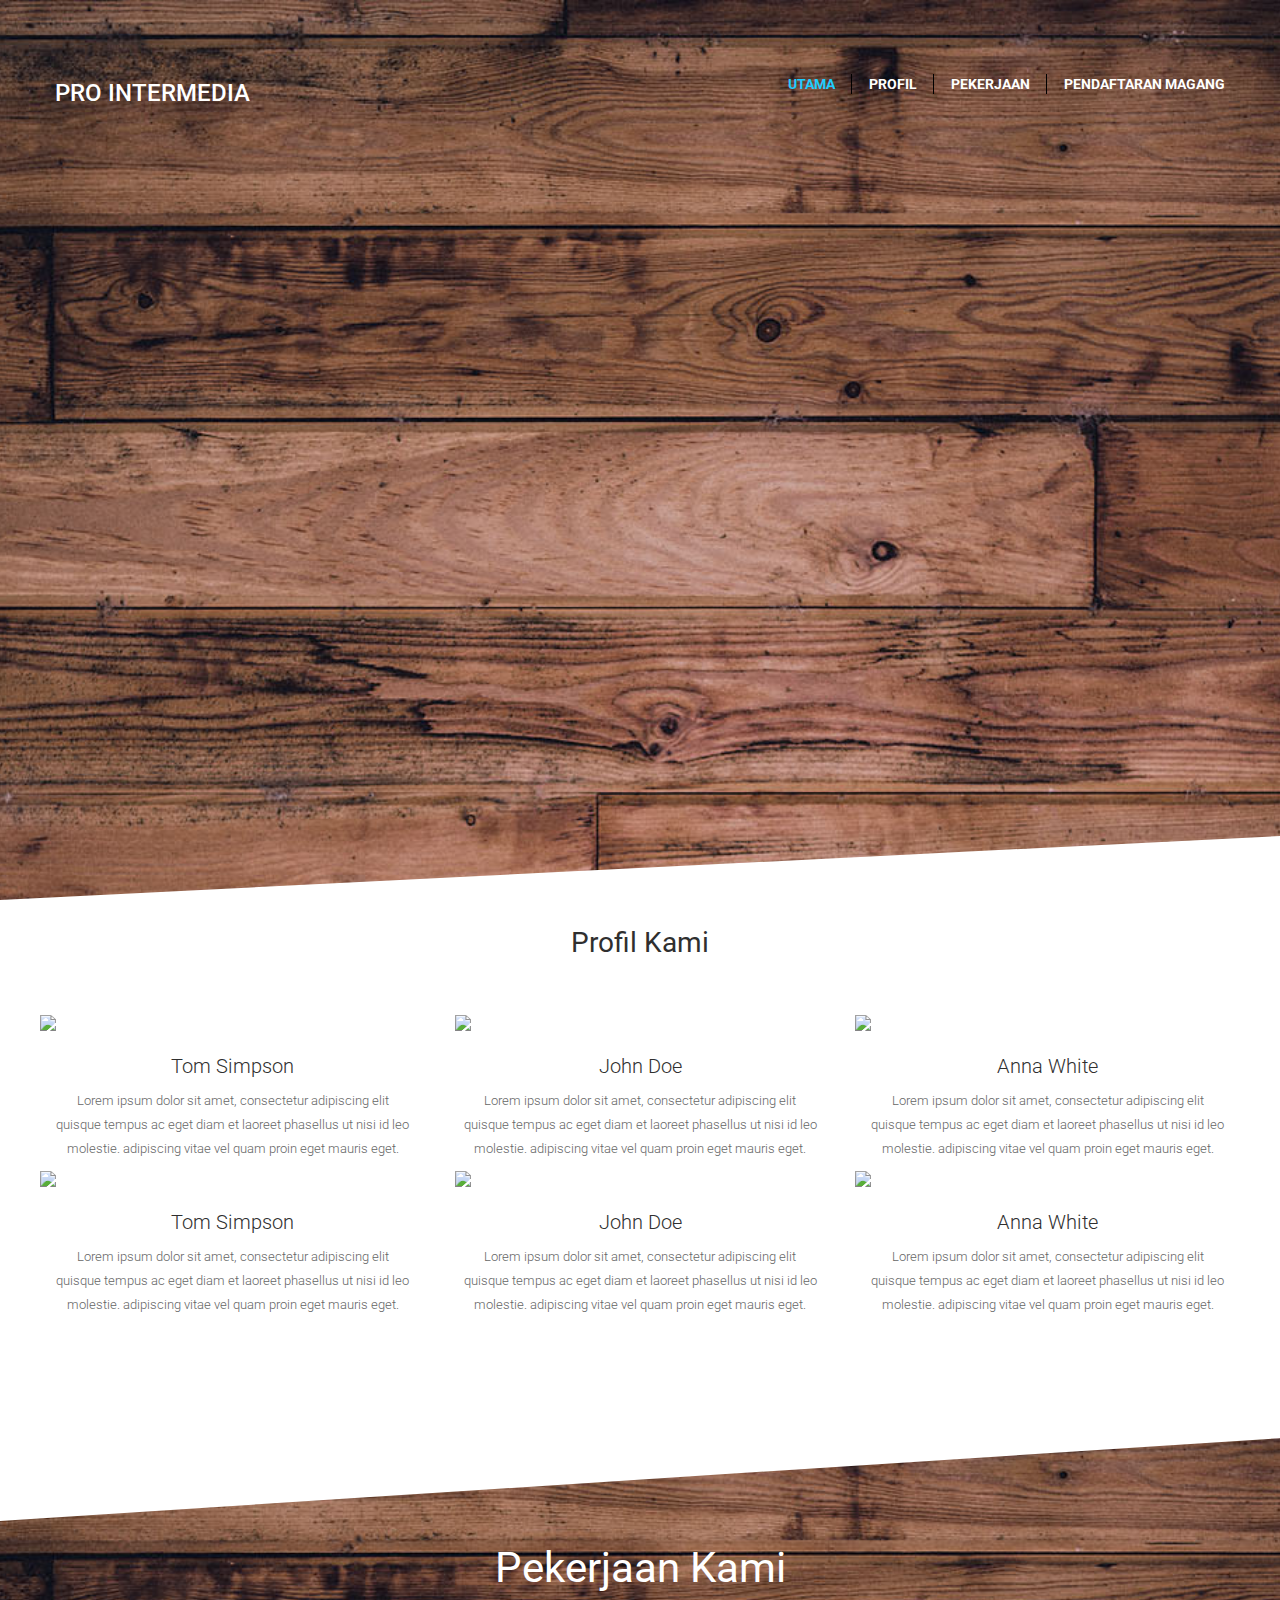
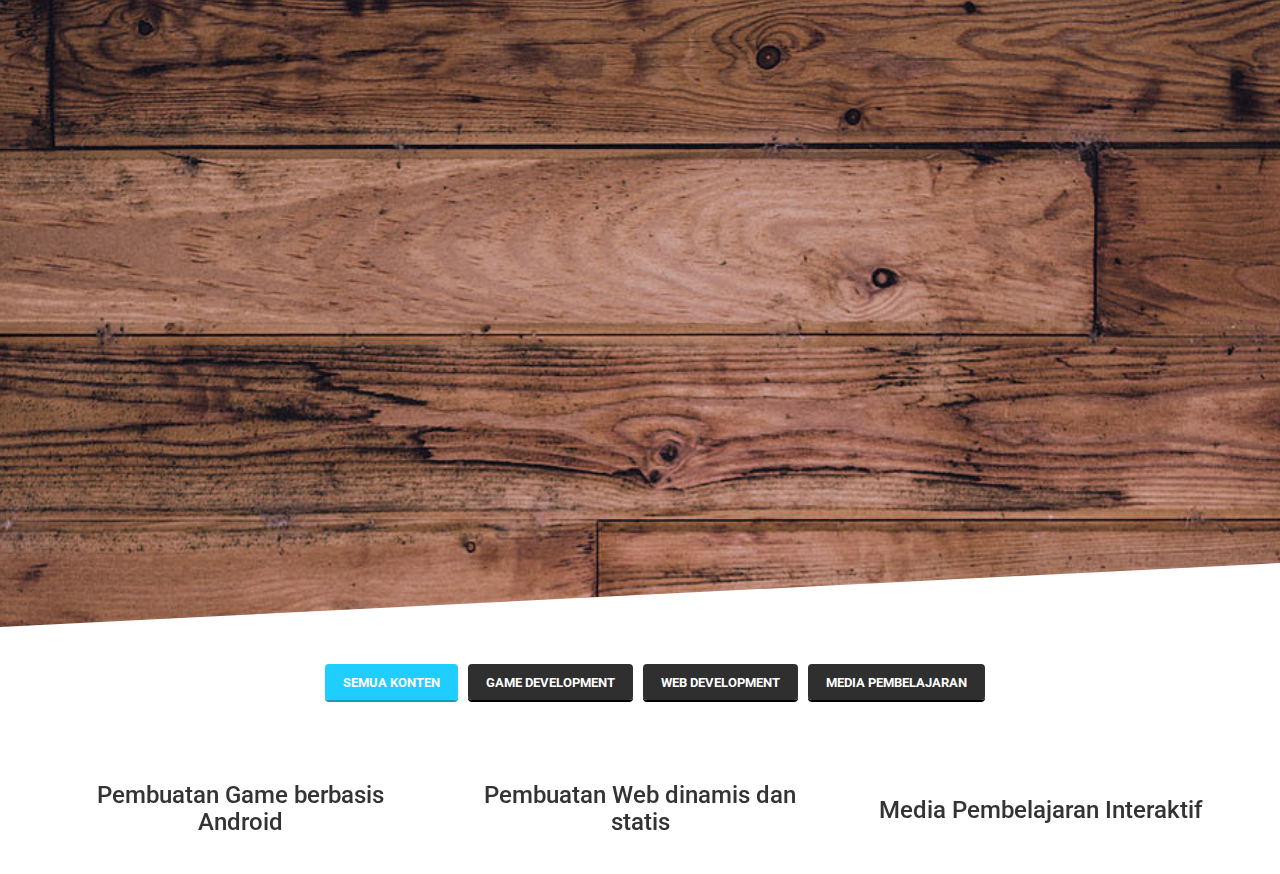
==== commit 38527701: "Update index.html" ====
--- a/index.html
+++ b/index.html
@@ -44,7 +44,7 @@
 							<li class="active" ><a href="#home">Utama</a></li>
 							<li><a href="#profil">Profil</a></li>
 							<li><a href="#work">Pekerjaan</a></li>
-                            <li class="last"><a href="#home">Pendaftaran PKL</a></li>
+                            <li class="last"><a href="#home">Pendaftaran Magang</a></li>
 							<!--li><a href="#features">Features</a></li-->
 						</ul>
 					</div>
@@ -183,4 +183,4 @@
 	<script>
 	</body>
 	
-</html>+</html>
